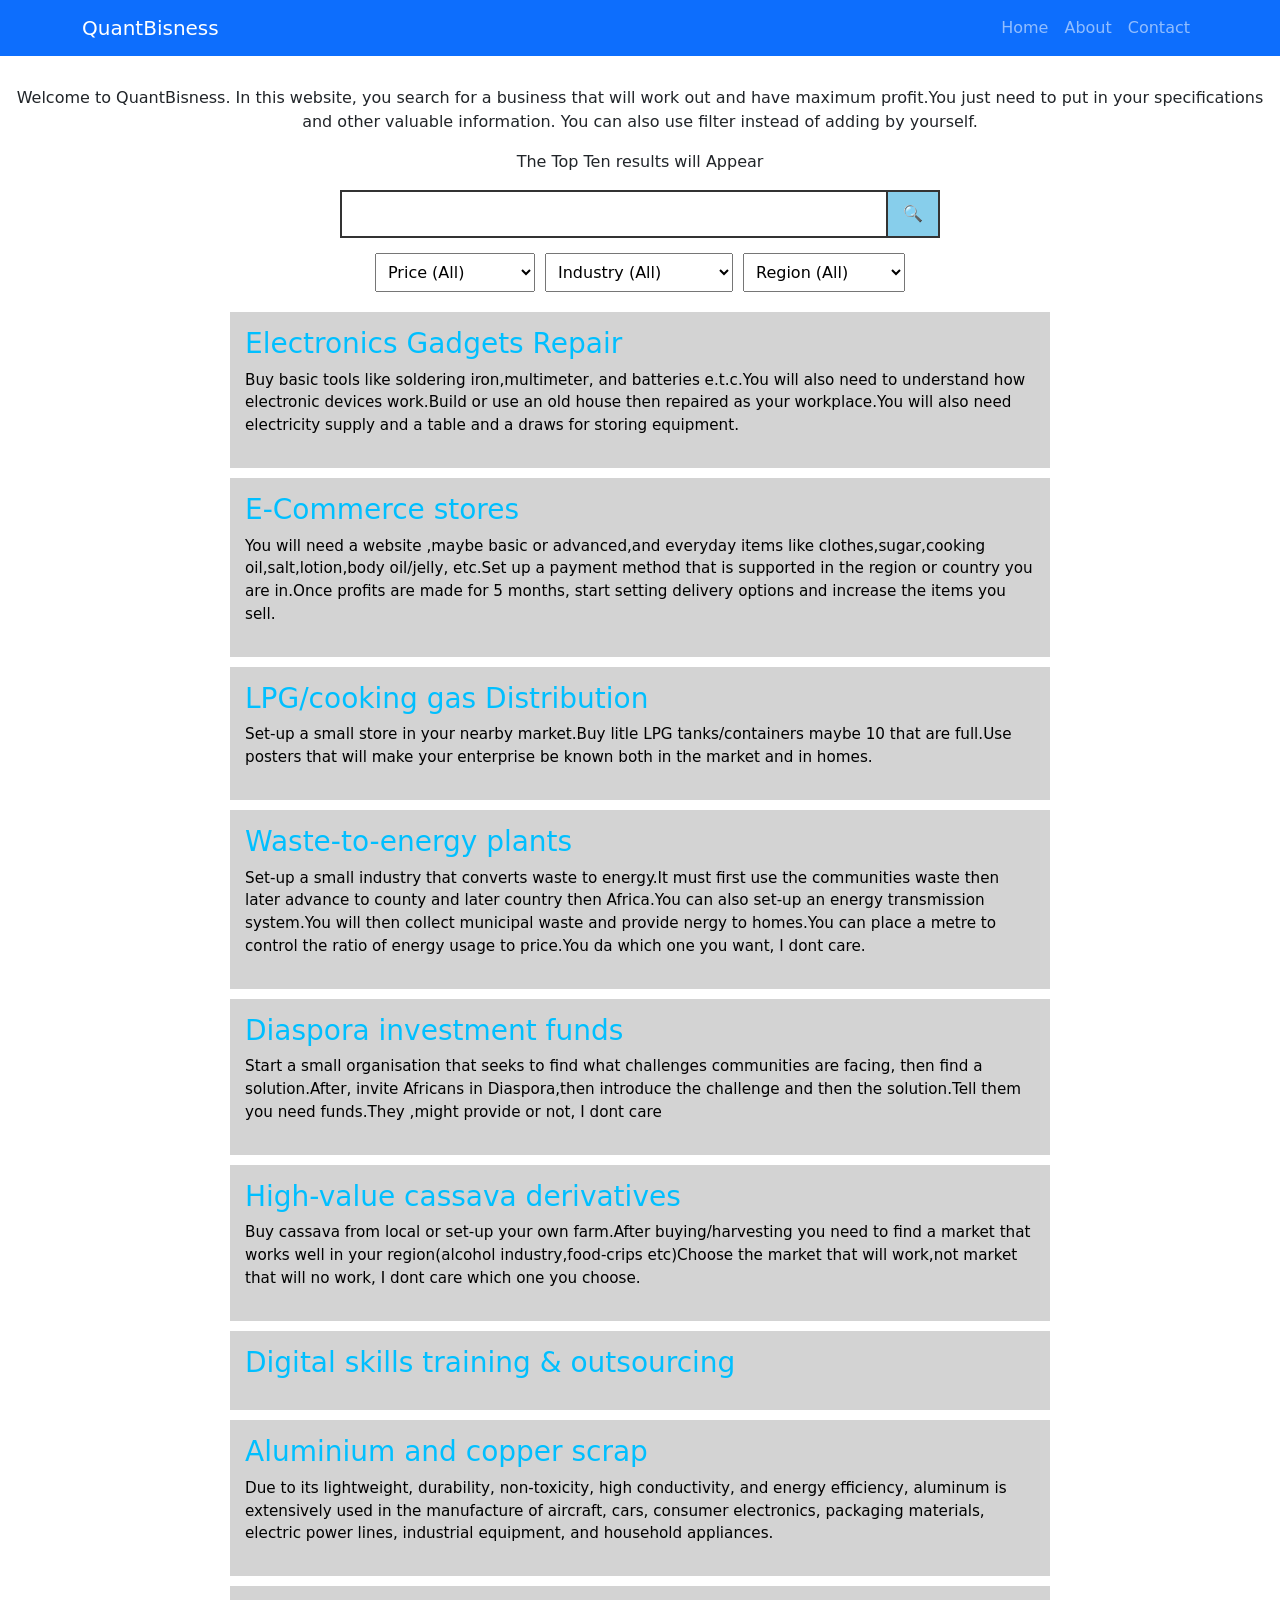
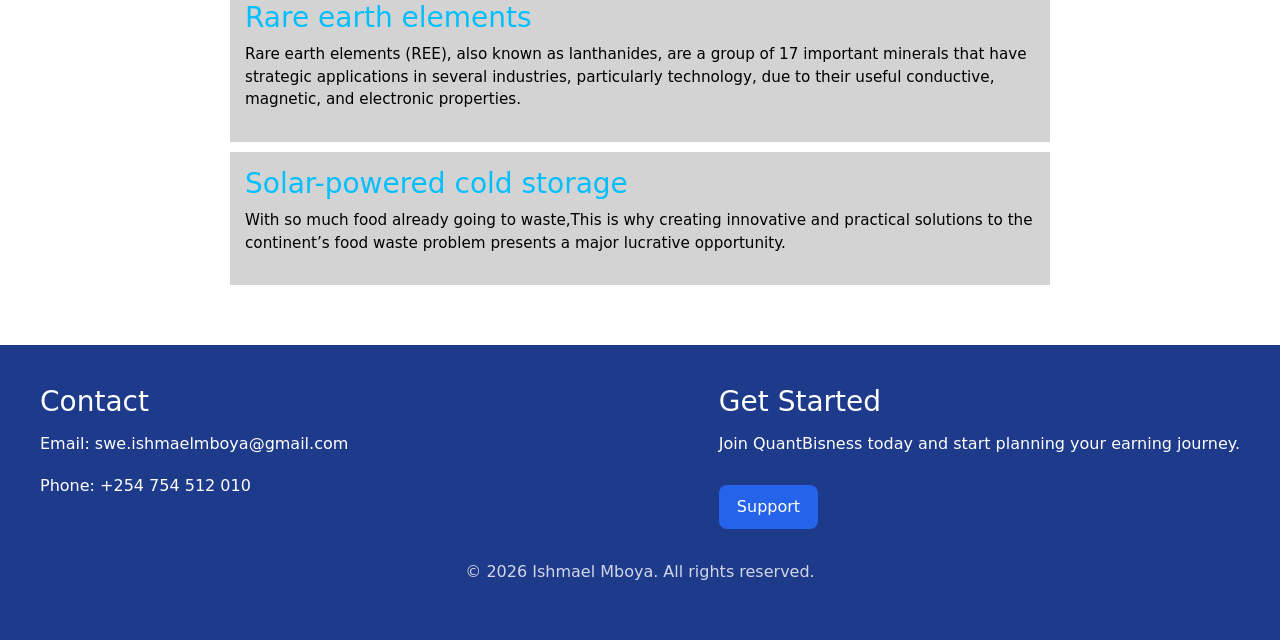
==== index.html @ 87c8100e "Add files via upload" ====
<!DOCTYPE html>
<html>
<head>
	<meta charset="utf-8">
	<meta name="viewport" content="width=device-width, initial-scale=1">
	<link href="https://cdn.jsdelivr.net/npm/bootstrap@5.3.3/dist/css/bootstrap.min.css" rel="stylesheet">
	<title>Business Ideas For Africans</title>
	<link rel="stylesheet" type="text/css" href="styles.css">
</head>
<body>
  <nav class="navbar navbar-expand-lg navbar-dark bg-primary">
  <div class="container">

    <a class="navbar-brand" href="#">QuantBisness</a>

    <!-- TOGGLER (appears on phone) -->
    <button class="navbar-toggler" type="button"
      data-bs-toggle="collapse"
      data-bs-target="#mainNav">
      <span class="navbar-toggler-icon"></span>
    </button>

    <!-- LINKS -->
    <div class="collapse navbar-collapse" id="mainNav">
      <ul class="navbar-nav ms-auto">
        <li class="nav-item"><a class="nav-link" href="#">Home</a></li>
        <li class="nav-item"><a class="nav-link" href="#about">About</a></li>
        <li class="nav-item"><a class="nav-link" href="#contact">Contact</a></li>
      </ul>
    </div>

  </div>
</nav>
  <section class="search-info">
    <p class="search-text">
      Welcome to QuantBisness.
    In this website, you search for a business that will work out and have maximum profit.You just need to put in your   specifications and other valuable information. You can also use filter instead of adding by yourself.
    </p>
    <p>The Top Ten results will Appear</p>

    <form class="search-box">
      <input type="text" id="searchInput" onkeyup="applyFilters()">
      <button type="submit">🔍</button>
    </form>
  </section>
  <div class="filter-bar">

    <select id="priceFilter" onchange="applyFilters()">
      <option value="all">Price (All)</option>
      <option value="p500">500</option>
      <option value="p1000">1,000</option>
      <option value="p10000">10,000</option>
     <option value="p100000+">100,000 +</option>
    </select>

    <select id="industryFilter" onchange="applyFilters()">
      <option value="all">Industry (All)</option>
      <option value="tech">Tech</option>
      <option value="agric">Agriculture & Food</option>
      <option value="digital">Digital</option>
      <option value="education">Education</option>
      <option value="stores">Stores/Market</option>
    </select>

    <select id="regionFilter" onchange="applyFilters()">
      <option value="all">Region (All)</option>
      <option value="local">Kenya</option>
      <option value="Western Africa">Western Africa</option>
      <option value="Northen Africa">Northern Africa</option>
      <option value="Southern Africa">Southern Africa</option>
      <option value="Middle Africa">Middle Africa</option>
    </select>
  </div>
  <div class="idea-card p500 Tech Kenya">
    <h3>Electronics Gadgets Repair</h3>
    <p>Buy basic tools like soldering iron,multimeter, and batteries e.t.c.You will also need to understand how electronic devices work.Build or use an old house then repaired as your workplace.You will also need electricity supply and a table and a draws for storing equipment.</p>
  </div>
  <div class="idea-card p10000 stores all">
    <h3>E-Commerce stores</h3>
    <p>You will need a website ,maybe basic or advanced,and everyday items like clothes,sugar,cooking oil,salt,lotion,body oil/jelly, etc.Set up a payment method that is supported in the region or country you are in.Once profits are made for 5 months, start setting delivery options and increase the items you sell.</p>
  </div>
  <div class="idea-card p10000 stores all">
    <h3>LPG/cooking gas Distribution</h3>
    <p>Set-up a small store in your nearby market.Buy litle LPG tanks/containers maybe 10 that are full.Use posters that will make your enterprise be known both in the market and in homes.</p>
  </div>
  <div class="idea-card p100000+ tech all">
    <h3>Waste-to-energy plants</h3>
    <p>Set-up a small industry that converts waste to energy.It must first use the communities waste then later advance to county and later country then Africa.You can also set-up an energy transmission system.You will then collect municipal waste and provide nergy to homes.You can place a metre to control the ratio of energy usage to price.You da which one you want, I dont care.</p>
  </div>
  <div class="idea-card p1000  all all">
    <h3> Diaspora investment funds</h3>
    <p>Start a small organisation that seeks to find what challenges communities are facing, then find a solution.After, invite Africans in Diaspora,then introduce the challenge and then the solution.Tell them you need funds.They ,might provide or not, I dont care</p>
  </div>
  <div class="idea-card p500 agric all">
    <h3> High-value cassava derivatives</h3>
    <p>Buy cassava from local or set-up your own farm.After buying/harvesting you need to find a market that works well in your region(alcohol industry,food-crips etc)Choose the market that will work,not market that will no work, I dont care which one you choose.</p>
  </div>
  <div class="idea-card p10000 tech all">
    <h3>Digital skills training & outsourcing</h3>
    <p></p>
  </div>
  <div class="idea-card p10000 tech all">
    <h3>Aluminium and copper scrap</h3>
    <p>Due to its lightweight, durability, non-toxicity, high conductivity, and energy efficiency, aluminum is extensively used in the manufacture of aircraft, cars, consumer electronics, packaging materials, electric power lines, industrial equipment, and household appliances.</p>
  </div>
  <div class="idea-card p10000 tech all">
    <h3>Rare earth elements</h3>
    <p>Rare earth elements (REE), also known as lanthanides, are a group of 17 important minerals that have strategic applications in several industries, particularly technology, due to their useful conductive, magnetic, and electronic properties.</p>
  </div>
  <div class="idea-card p10000 tech all">
    <h3>Solar-powered cold storage</h3>
    <p>With so much food already going to waste,This is why creating innovative and practical solutions to the continent’s food waste problem presents a major lucrative opportunity.</p>
  </div>
  
  <footer class="footer">
    <div class="footer-content">
      <div>
        <h3>Contact</h3>
        <p>Email: swe.ishmaelmboya@gmail.com</p>
        <p>Phone: +254 754 512 010</p>
      </div>

      <div class="cta">
        <h3>Get Started</h3>
        <p>Join QuantBisness today and start planning your earning journey.</p>
        <a href="https://ko-fi.com/ishmaelquant">
          <button class="btn-primary">Support</button>
        </a>
      </div>
    </div>

    <p class="copyright">
      © 2026 Ishmael Mboya. All rights reserved.
    </p>
  </footer>
  <script>
    function applyFilters() {
      const price = document.getElementById('priceFilter').value;
      const industry = document.getElementById('industryFilter').value;
      const region = document.getElementById('regionFilter').value;
      const search = document.getElementById('searchInput').value.toLowerCase();

      document.querySelectorAll('.idea-card').forEach(card => {
        const matchPrice = price === 'all' || card.classList.contains(price);
        const matchIndustry = industry === 'all' || card.classList.contains(industry);
        const matchRegion = region === 'all' || card.classList.contains(region);
        const matchSearch = card.innerText.toLowerCase().includes(search);

        card.style.display =
          matchPrice && matchIndustry && matchRegion && matchSearch
            ? 'block'
            : 'none';
      });
    }
  </script>

  <script src="https://cdn.jsdelivr.net/npm/bootstrap@5.3.3/dist/js/bootstrap.bundle.min.js"></script>
</body>
</html>
---- styles.css ----
.search-info {
  margin-top: 30px;
  text-align: center;   /* centers text AND form */
}

.search-box {
  margin: 15px auto;    /* centers horizontally */
  display: flex;
  width: 600px;
}

.search-box input {
  flex: 1;
  padding: 10px;
  border: 2px solid #333;
  border-right: none;
  outline: none;
}

.search-box button {
  padding: 10px 15px;
  border: 2px solid #333;
  background: skyblue;
  color: white;
  cursor: pointer;
}

.filter-bar {
  display: flex;
  gap: 10px;
  justify-content: center;
  flex-wrap: wrap;
  margin-bottom: 20px;
}

.filter-bar select {
  padding: 8px;
  min-width: 160px;
}

.idea-card {
  background: lightgrey;
  border: 5px solid lightgrey;   /* thin black border */
  padding: 10px;
  margin: 10px auto;
  min-width: 520px;       /* space between cards */
  max-width: 820px;
  box-sizing: border-box;
}

.idea-card h3 {
  color: deepskyblue;          /* blue title */
  margin-bottom: 8px;
}

.idea-card p {
  color: #000;
  font-size: 0.95rem;
}

.idea-card:hover {
  border-color: #0d6efd;
}
.footer {
  background: #1e3a8a;
  color: white;
  padding: 40px;
  margin-top: 60px;
}

.footer-content {
  display: flex;
  justify-content: space-between;
  flex-wrap: wrap;
  gap: 24px;
}

.footer h3 {
  margin-bottom: 12px;
}

.footer p {
  line-height: 1.6;
}

.cta button {
  margin-top: 12px;
}

copyright {
  text-align: center;
}

.footer > p {
  margin-top: 30px;
  text-align: center;
  opacity: 0.8;
}

.btn-primary {
    background: #2563eb;
    color: white;
    border: none;
    padding: 10px 18px;
    border-radius: 8px;
    cursor: pointer;
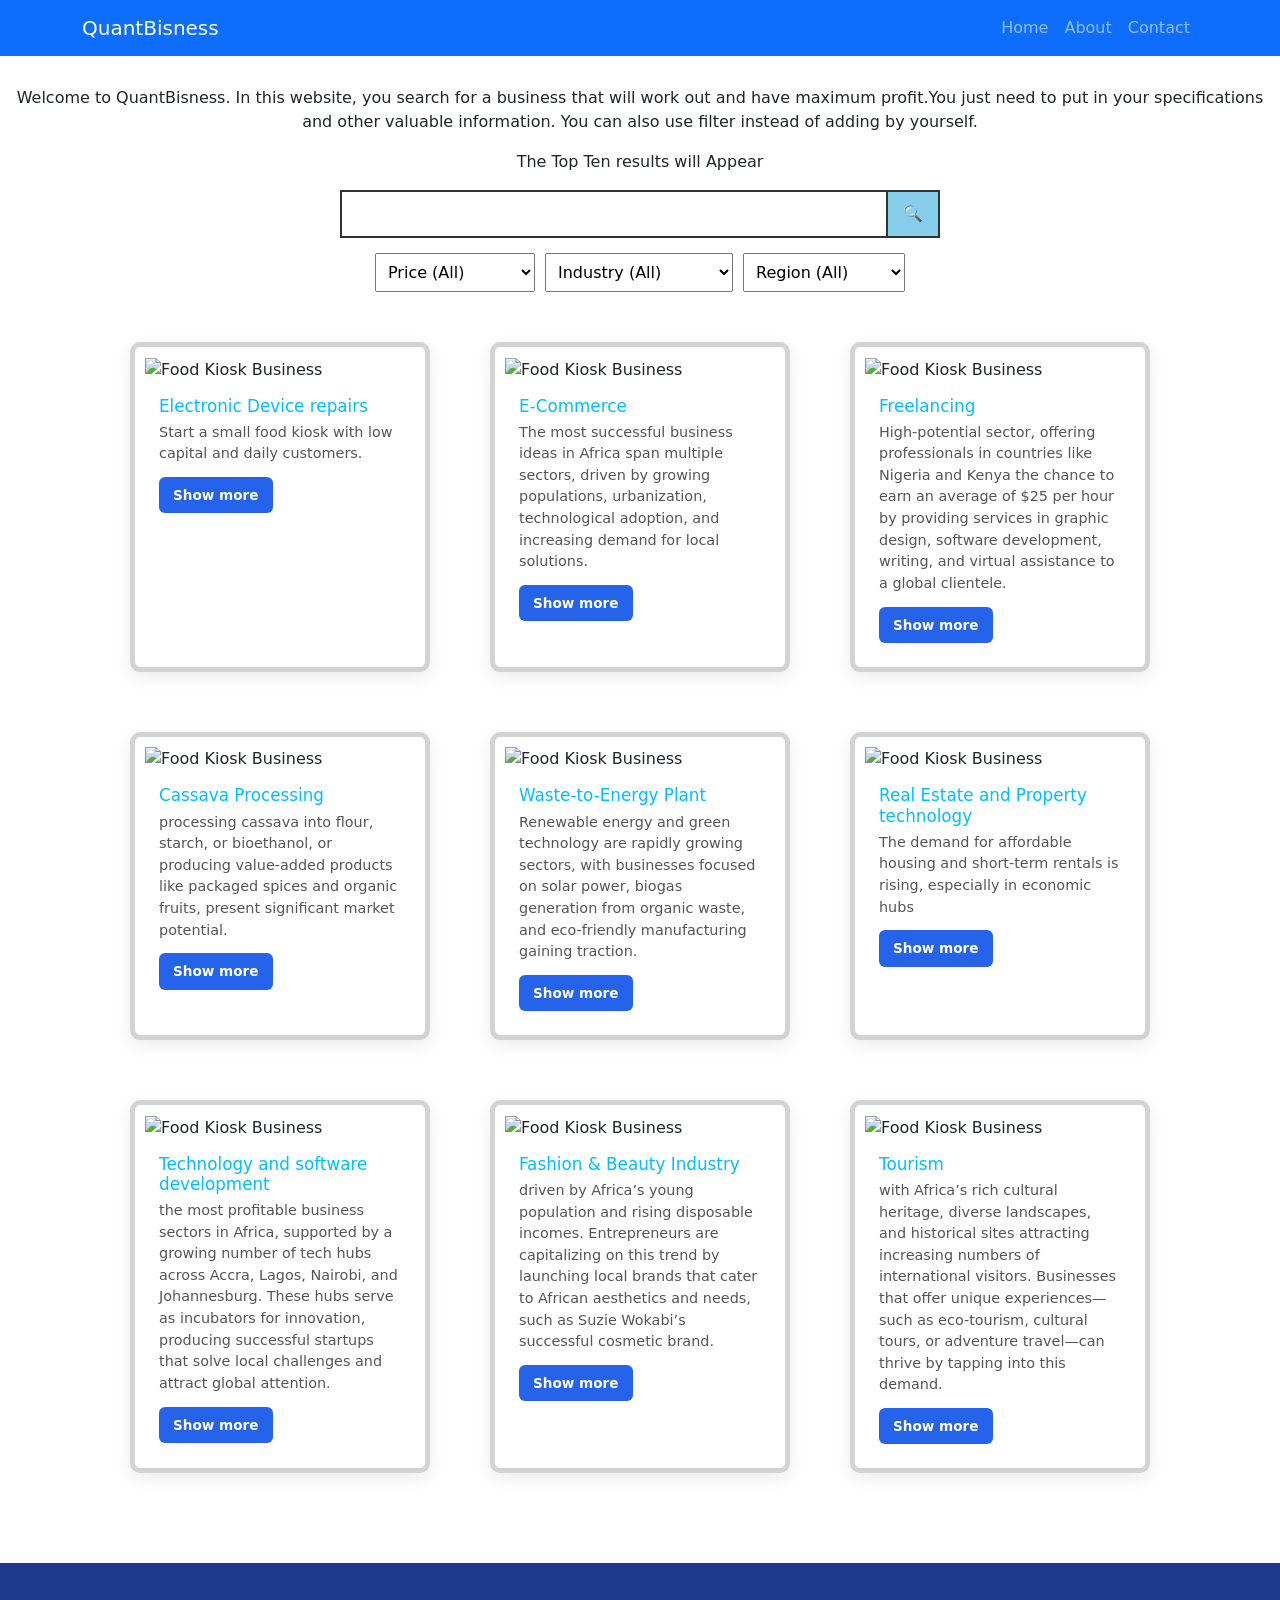
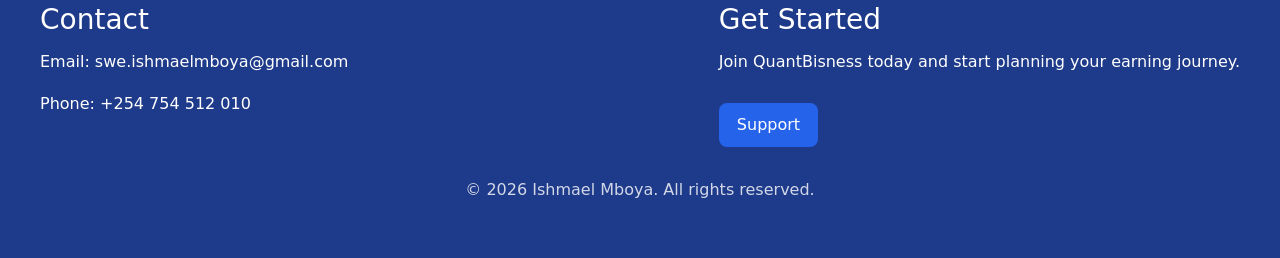
==== commit 95b4be8c: "Add files via upload" ====
--- a/index.html
+++ b/index.html
@@ -64,54 +64,112 @@
 
     <select id="regionFilter" onchange="applyFilters()">
       <option value="all">Region (All)</option>
-      <option value="local">Kenya</option>
+      <option value="local">Eatern Africa</option>
       <option value="Western Africa">Western Africa</option>
       <option value="Northen Africa">Northern Africa</option>
       <option value="Southern Africa">Southern Africa</option>
       <option value="Middle Africa">Middle Africa</option>
     </select>
   </div>
-  <div class="idea-card p500 Tech Kenya">
-    <h3>Electronics Gadgets Repair</h3>
-    <p>Buy basic tools like soldering iron,multimeter, and batteries e.t.c.You will also need to understand how electronic devices work.Build or use an old house then repaired as your workplace.You will also need electricity supply and a table and a draws for storing equipment.</p>
-  </div>
-  <div class="idea-card p10000 stores all">
-    <h3>E-Commerce stores</h3>
-    <p>You will need a website ,maybe basic or advanced,and everyday items like clothes,sugar,cooking oil,salt,lotion,body oil/jelly, etc.Set up a payment method that is supported in the region or country you are in.Once profits are made for 5 months, start setting delivery options and increase the items you sell.</p>
-  </div>
-  <div class="idea-card p10000 stores all">
-    <h3>LPG/cooking gas Distribution</h3>
-    <p>Set-up a small store in your nearby market.Buy litle LPG tanks/containers maybe 10 that are full.Use posters that will make your enterprise be known both in the market and in homes.</p>
-  </div>
-  <div class="idea-card p100000+ tech all">
-    <h3>Waste-to-energy plants</h3>
-    <p>Set-up a small industry that converts waste to energy.It must first use the communities waste then later advance to county and later country then Africa.You can also set-up an energy transmission system.You will then collect municipal waste and provide nergy to homes.You can place a metre to control the ratio of energy usage to price.You da which one you want, I dont care.</p>
-  </div>
-  <div class="idea-card p1000  all all">
-    <h3> Diaspora investment funds</h3>
-    <p>Start a small organisation that seeks to find what challenges communities are facing, then find a solution.After, invite Africans in Diaspora,then introduce the challenge and then the solution.Tell them you need funds.They ,might provide or not, I dont care</p>
-  </div>
-  <div class="idea-card p500 agric all">
-    <h3> High-value cassava derivatives</h3>
-    <p>Buy cassava from local or set-up your own farm.After buying/harvesting you need to find a market that works well in your region(alcohol industry,food-crips etc)Choose the market that will work,not market that will no work, I dont care which one you choose.</p>
-  </div>
-  <div class="idea-card p10000 tech all">
-    <h3>Digital skills training & outsourcing</h3>
-    <p></p>
-  </div>
-  <div class="idea-card p10000 tech all">
-    <h3>Aluminium and copper scrap</h3>
-    <p>Due to its lightweight, durability, non-toxicity, high conductivity, and energy efficiency, aluminum is extensively used in the manufacture of aircraft, cars, consumer electronics, packaging materials, electric power lines, industrial equipment, and household appliances.</p>
-  </div>
-  <div class="idea-card p10000 tech all">
-    <h3>Rare earth elements</h3>
-    <p>Rare earth elements (REE), also known as lanthanides, are a group of 17 important minerals that have strategic applications in several industries, particularly technology, due to their useful conductive, magnetic, and electronic properties.</p>
-  </div>
-  <div class="idea-card p10000 tech all">
-    <h3>Solar-powered cold storage</h3>
-    <p>With so much food already going to waste,This is why creating innovative and practical solutions to the continent’s food waste problem presents a major lucrative opportunity.</p>
-  </div>
-  
+  <div class="idea-grid">
+    <div class="idea-card p1000 tech local">
+      <img src="https://imgs.search.brave.com/6Vgbcei780fLcCzI46aexancBHyYUBMgpUDZ8J9pE-A/rs:fit:500:0:1:0/g:ce/aHR0cHM6Ly93aWtp/LnRlc3RndXkubmV0/L3VwbG9hZHMvZGVm/YXVsdC9vcmlnaW5h/bC8xWC82MWY2NWFl/NGNmZDc5YjA3MGRl/NGU1ZjJkMzUzZTYz/ZDg4MzlmZmI0Lmpw/ZWc" alt="Food Kiosk Business">
+      <div class="idea-content">
+        <h3>Electronic Device repairs</h3>
+        <p>Start a small food kiosk with low capital and daily customers.</p>
+        <a href="idea-pages/electronic.html" class="idea-btn">
+          Show more
+        </a>
+      </div>
+    </div>
+    <div class="idea-card p1000 stores all">
+      <img src="https://imgs.search.brave.com/6Vgbcei780fLcCzI46aexancBHyYUBMgpUDZ8J9pE-A/rs:fit:500:0:1:0/g:ce/aHR0cHM6Ly93aWtp/LnRlc3RndXkubmV0/L3VwbG9hZHMvZGVm/YXVsdC9vcmlnaW5h/bC8xWC82MWY2NWFl/NGNmZDc5YjA3MGRl/NGU1ZjJkMzUzZTYz/ZDg4MzlmZmI0Lmpw/ZWc" alt="Food Kiosk Business">
+      <div class="idea-content">
+        <h3>E-Commerce</h3>
+        <p>The most successful business ideas in Africa span multiple sectors, driven by growing populations, urbanization, technological adoption, and increasing demand for local solutions.</p>
+        <a href="idea-pages/ecommerce.html" class="idea-btn">
+          Show more
+        </a>
+      </div>
+    </div>
+    <div class="idea-card p500 tech all">
+      <img src="https://imgs.search.brave.com/6Vgbcei780fLcCzI46aexancBHyYUBMgpUDZ8J9pE-A/rs:fit:500:0:1:0/g:ce/aHR0cHM6Ly93aWtp/LnRlc3RndXkubmV0/L3VwbG9hZHMvZGVm/YXVsdC9vcmlnaW5h/bC8xWC82MWY2NWFl/NGNmZDc5YjA3MGRl/NGU1ZjJkMzUzZTYz/ZDg4MzlmZmI0Lmpw/ZWc" alt="Food Kiosk Business">
+      <div class="idea-content">
+        <h3>Freelancing</h3>
+        <p>High-potential sector, offering professionals in countries like Nigeria and Kenya the chance to earn an average of $25 per hour by providing services in graphic design, software development, writing, and virtual assistance to a global clientele.</p>
+        <a href="idea-pages/food-kiosk.html" class="idea-btn">
+          Show more
+        </a>
+      </div>
+    </div>
+  </div>
+  <div class="idea-grid">
+    <div class="idea-card p1000 aric all">
+      <img src="https://imgs.search.brave.com/6Vgbcei780fLcCzI46aexancBHyYUBMgpUDZ8J9pE-A/rs:fit:500:0:1:0/g:ce/aHR0cHM6Ly93aWtp/LnRlc3RndXkubmV0/L3VwbG9hZHMvZGVm/YXVsdC9vcmlnaW5h/bC8xWC82MWY2NWFl/NGNmZDc5YjA3MGRl/NGU1ZjJkMzUzZTYz/ZDg4MzlmZmI0Lmpw/ZWc" alt="Food Kiosk Business">
+      <div class="idea-content">
+        <h3>Cassava Processing</h3>
+        <p>processing cassava into flour, starch, or bioethanol, or producing value-added products like packaged spices and organic fruits, present significant market potential.</p>
+        <a href="idea-pages/food-kiosk.html" class="idea-btn">
+          Show more
+        </a>
+      </div>
+    </div>
+    <div class="idea-card p100000+ tech all">
+      <img src="https://imgs.search.brave.com/6Vgbcei780fLcCzI46aexancBHyYUBMgpUDZ8J9pE-A/rs:fit:500:0:1:0/g:ce/aHR0cHM6Ly93aWtp/LnRlc3RndXkubmV0/L3VwbG9hZHMvZGVm/YXVsdC9vcmlnaW5h/bC8xWC82MWY2NWFl/NGNmZDc5YjA3MGRl/NGU1ZjJkMzUzZTYz/ZDg4MzlmZmI0Lmpw/ZWc" alt="Food Kiosk Business">
+      <div class="idea-content">
+        <h3>Waste-to-Energy Plant</h3>
+        <p>Renewable energy and green technology are rapidly growing sectors, with businesses focused on solar power, biogas generation from organic waste, and eco-friendly manufacturing gaining traction.</p>
+        <a href="idea-pages/food-kiosk.html" class="idea-btn">
+          Show more
+        </a>
+      </div>
+    </div>
+    <div class="idea-card p100000+ all all">
+      <img src="https://imgs.search.brave.com/6Vgbcei780fLcCzI46aexancBHyYUBMgpUDZ8J9pE-A/rs:fit:500:0:1:0/g:ce/aHR0cHM6Ly93aWtp/LnRlc3RndXkubmV0/L3VwbG9hZHMvZGVm/YXVsdC9vcmlnaW5h/bC8xWC82MWY2NWFl/NGNmZDc5YjA3MGRl/NGU1ZjJkMzUzZTYz/ZDg4MzlmZmI0Lmpw/ZWc" alt="Food Kiosk Business">
+      <div class="idea-content">
+        <h3>Real Estate and Property technology</h3>
+        <p>The demand for affordable housing and short-term rentals is rising, especially in economic hubs</p>
+        <a href="idea-pages/realestate.html" class="idea-btn">
+          Show more
+        </a>
+      </div>
+    </div>
+  </div>
+  <div class="idea-grid">
+    <div class="idea-card p10000 tech all">
+      <img src="https://imgs.search.brave.com/6Vgbcei780fLcCzI46aexancBHyYUBMgpUDZ8J9pE-A/rs:fit:500:0:1:0/g:ce/aHR0cHM6Ly93aWtp/LnRlc3RndXkubmV0/L3VwbG9hZHMvZGVm/YXVsdC9vcmlnaW5h/bC8xWC82MWY2NWFl/NGNmZDc5YjA3MGRl/NGU1ZjJkMzUzZTYz/ZDg4MzlmZmI0Lmpw/ZWc" alt="Food Kiosk Business">
+      <div class="idea-content">
+        <h3>Technology and software development</h3>
+        <p>the most profitable business sectors in Africa, supported by a growing number of tech hubs across Accra, Lagos, Nairobi, and Johannesburg.
+ These hubs serve as incubators for innovation, producing successful startups that solve local challenges and attract global attention.</p>
+        <a href="idea-pages/techdev.html" class="idea-btn">
+          Show more
+        </a>
+      </div>
+    </div>
+    <div class="idea-card p1000 stores all">
+      <img src="https://imgs.search.brave.com/6Vgbcei780fLcCzI46aexancBHyYUBMgpUDZ8J9pE-A/rs:fit:500:0:1:0/g:ce/aHR0cHM6Ly93aWtp/LnRlc3RndXkubmV0/L3VwbG9hZHMvZGVm/YXVsdC9vcmlnaW5h/bC8xWC82MWY2NWFl/NGNmZDc5YjA3MGRl/NGU1ZjJkMzUzZTYz/ZDg4MzlmZmI0Lmpw/ZWc" alt="Food Kiosk Business">
+      <div class="idea-content">
+        <h3>Fashion & Beauty Industry</h3>
+        <p>driven by Africa’s young population and rising disposable incomes. Entrepreneurs are capitalizing on this trend by launching local brands that cater to African aesthetics and needs, such as Suzie Wokabi’s successful cosmetic brand.</p>
+        <a href="idea-pages/fashion.html" class="idea-btn">
+          Show more
+        </a>
+      </div>
+    </div>
+    <div class="idea-card p100000 all all">
+      <img src="https://imgs.search.brave.com/6Vgbcei780fLcCzI46aexancBHyYUBMgpUDZ8J9pE-A/rs:fit:500:0:1:0/g:ce/aHR0cHM6Ly93aWtp/LnRlc3RndXkubmV0/L3VwbG9hZHMvZGVm/YXVsdC9vcmlnaW5h/bC8xWC82MWY2NWFl/NGNmZDc5YjA3MGRl/NGU1ZjJkMzUzZTYz/ZDg4MzlmZmI0Lmpw/ZWc" alt="Food Kiosk Business">
+      <div class="idea-content">
+        <h3>Tourism</h3>
+        <p>with Africa’s rich cultural heritage, diverse landscapes, and historical sites attracting increasing numbers of international visitors.
+ Businesses that offer unique experiences—such as eco-tourism, cultural tours, or adventure travel—can thrive by tapping into this demand.</p>
+        <a href="idea-pages/tourism.html" class="idea-btn">
+          Show more
+        </a>
+      </div>
+    </div>
+  </div>
+ 
   <footer class="footer">
     <div class="footer-content">
       <div>
--- a/styles.css
+++ b/styles.css
@@ -1,3 +1,7 @@
+.navbar {
+  max-width: auto-fit;
+}
+
 .search-info {
   margin-top: 30px;
   text-align: center;   /* centers text AND form */
@@ -6,7 +10,8 @@
 .search-box {
   margin: 15px auto;    /* centers horizontally */
   display: flex;
-  width: 600px;
+  min-width: 300px;
+  max-width: 600px;
 }
 
 .search-box input {
@@ -38,12 +43,21 @@
   min-width: 160px;
 }
 
+.idea-grid {
+  display: grid;
+  grid-template-columns: repeat(auto-fit, minmax(260px, 1fr));
+  gap: 24px;
+  max-width: 1100px;
+  margin: auto;
+  padding: 20px;
+}
+
 .idea-card {
   background: lightgrey;
   border: 5px solid lightgrey;   /* thin black border */
   padding: 10px;
   margin: 10px auto;
-  min-width: 520px;       /* space between cards */
+  min-width: 300px;       /* space between cards */
   max-width: 820px;
   box-sizing: border-box;
 }
@@ -53,9 +67,61 @@
   margin-bottom: 8px;
 }
 
-.idea-card p {
-  color: #000;
-  font-size: 0.95rem;
+.idea-card {
+  width: 280px;
+  background: #fff;
+  border-radius: 10px;
+  overflow: hidden;
+  box-shadow: 0 6px 18px rgba(0,0,0,0.08);
+  transition: transform 0.25s ease, box-shadow 0.25s ease;
+}
+
+.idea-card:hover {
+  transform: translateY(-5px);
+  box-shadow: 0 12px 30px rgba(0,0,0,0.15);
+}
+
+.idea-card img {
+  width: 100%;
+  height: 160px;
+  object-fit: cover;
+}
+
+.idea-content {
+  padding: 14px;
+}
+
+.idea-content h3 {
+  margin: 0 0 6px;
+  font-size: 1.05rem;
+}
+
+.idea-content p {
+  font-size: 0.9rem;
+  color: #555;
+  margin-bottom: 12px;
+}
+
+.idea-btn {
+  display: inline-block;
+  padding: 8px 14px;
+  background: #2563eb;
+  color: #fff;
+  border-radius: 6px;
+  font-size: 0.85rem;
+  font-weight: 600;
+  text-decoration: none;
+  transition: background 0.2s ease;
+}
+
+.idea-btn:hover {
+  background: #1e40af;
+}
+
+.idea-grid {
+  display: grid;
+  grid-template-columns: repeat(auto-fit, minmax(260px, 1fr));
+  gap: 20px;
 }
 
 .idea-card:hover {
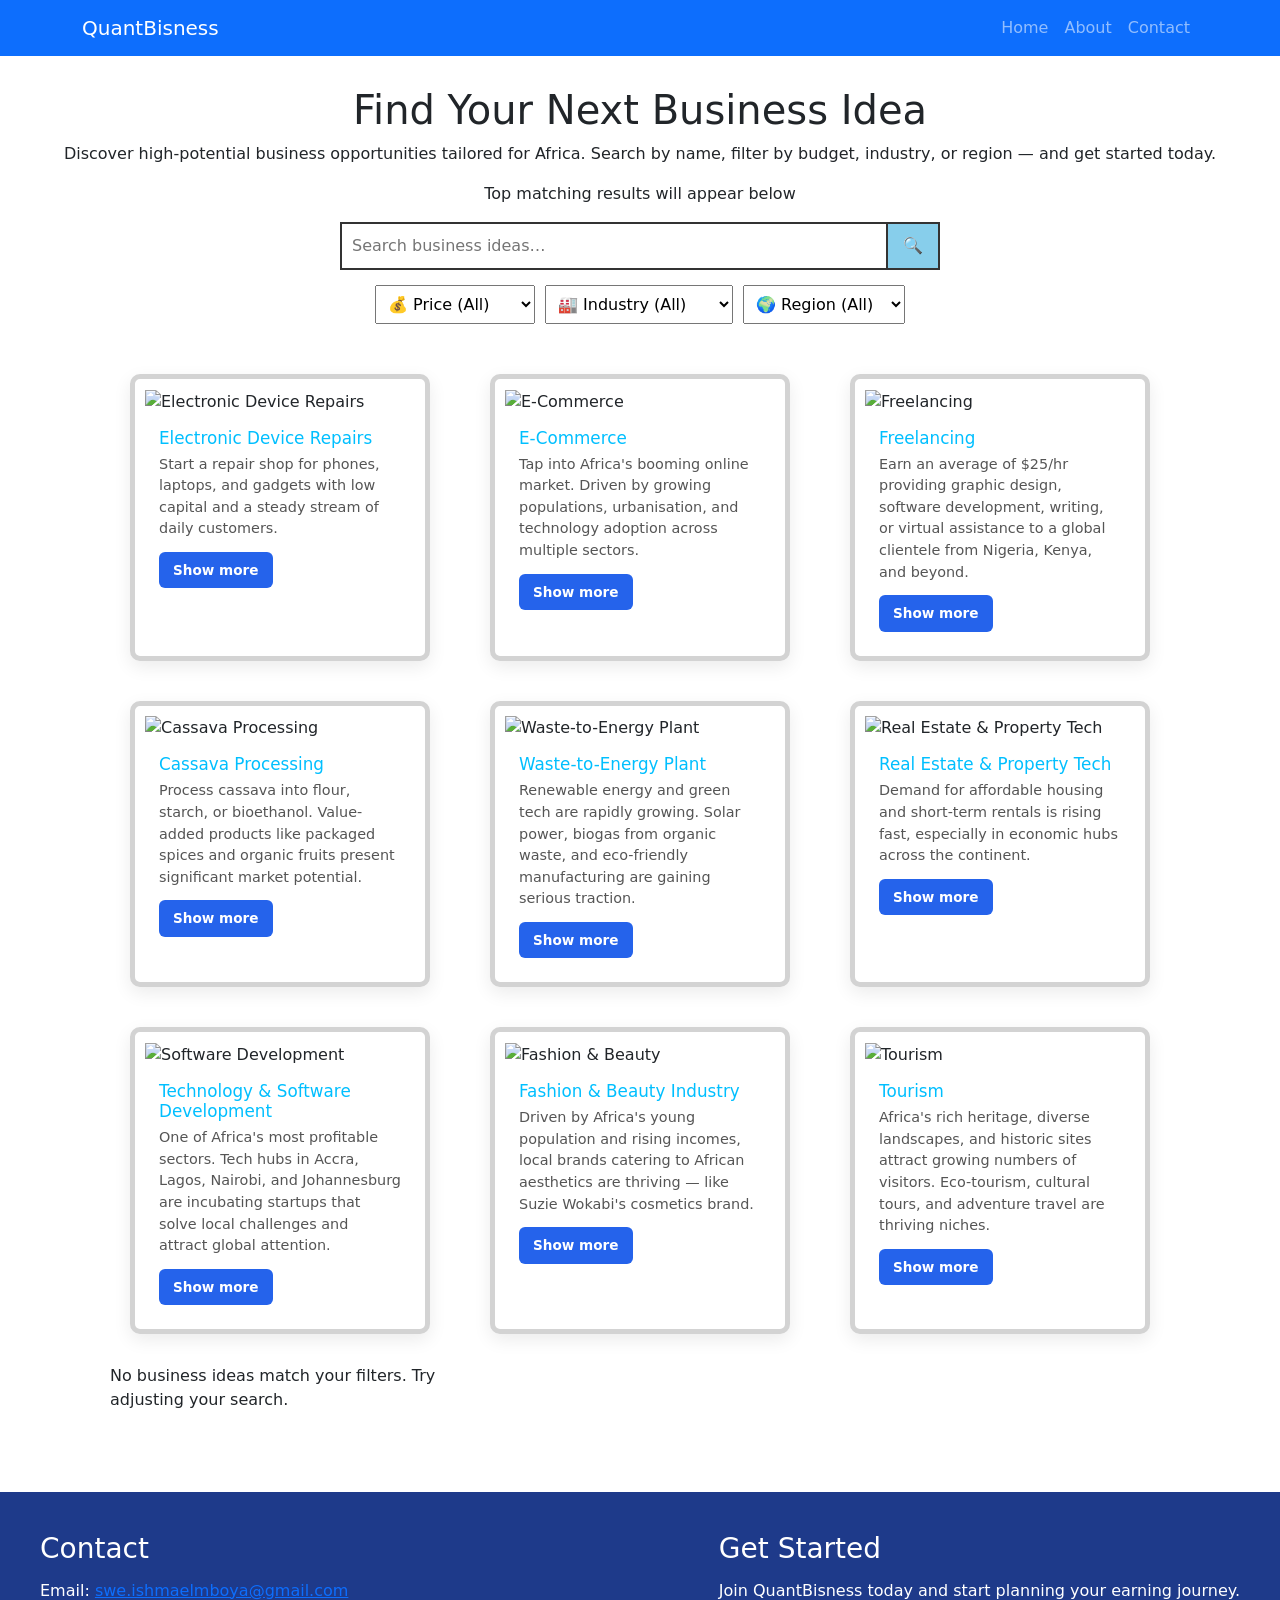
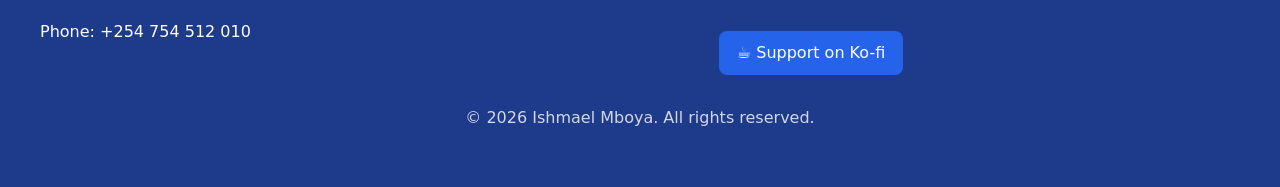
==== commit a39b8c4d: "Refactor index.html for improved structure and accessibility Updated the HTML structure, improved ac" ====
--- a/index.html
+++ b/index.html
@@ -1,217 +1,223 @@
 <!DOCTYPE html>
-<html>
+<html lang="en">
 <head>
-	<meta charset="utf-8">
-	<meta name="viewport" content="width=device-width, initial-scale=1">
-	<link href="https://cdn.jsdelivr.net/npm/bootstrap@5.3.3/dist/css/bootstrap.min.css" rel="stylesheet">
-	<title>Business Ideas For Africans</title>
-	<link rel="stylesheet" type="text/css" href="styles.css">
+  <meta charset="utf-8">
+  <meta name="viewport" content="width=device-width, initial-scale=1">
+  <title>QuantBisness – Business Ideas For Africans</title>
+  <link href="https://cdn.jsdelivr.net/npm/bootstrap@5.3.3/dist/css/bootstrap.min.css" rel="stylesheet">
+  <link rel="stylesheet" href="styles.css">
 </head>
 <body>
+
+  <!-- ── Navbar ──────────────────────────────────────────── -->
   <nav class="navbar navbar-expand-lg navbar-dark bg-primary">
-  <div class="container">
-
-    <a class="navbar-brand" href="#">QuantBisness</a>
-
-    <!-- TOGGLER (appears on phone) -->
-    <button class="navbar-toggler" type="button"
-      data-bs-toggle="collapse"
-      data-bs-target="#mainNav">
-      <span class="navbar-toggler-icon"></span>
-    </button>
-
-    <!-- LINKS -->
-    <div class="collapse navbar-collapse" id="mainNav">
-      <ul class="navbar-nav ms-auto">
-        <li class="nav-item"><a class="nav-link" href="#">Home</a></li>
-        <li class="nav-item"><a class="nav-link" href="#about">About</a></li>
-        <li class="nav-item"><a class="nav-link" href="#contact">Contact</a></li>
-      </ul>
-    </div>
-
-  </div>
-</nav>
+    <div class="container">
+      <a class="navbar-brand" href="index.html">QuantBisness</a>
+
+      <button class="navbar-toggler" type="button"
+        data-bs-toggle="collapse"
+        data-bs-target="#mainNav"
+        aria-controls="mainNav"
+        aria-expanded="false"
+        aria-label="Toggle navigation">
+        <span class="navbar-toggler-icon"></span>
+      </button>
+
+      <div class="collapse navbar-collapse" id="mainNav">
+        <ul class="navbar-nav ms-auto">
+          <li class="nav-item"><a class="nav-link" href="#">Home</a></li>
+          <li class="nav-item"><a class="nav-link" href="about.html">About</a></li>
+          <li class="nav-item"><a class="nav-link" href="#contact">Contact</a></li>
+        </ul>
+      </div>
+    </div>
+  </nav>
+
+  <!-- ── Hero / Search ───────────────────────────────────── -->
   <section class="search-info">
+    <h1>Find Your Next Business Idea</h1>
     <p class="search-text">
-      Welcome to QuantBisness.
-    In this website, you search for a business that will work out and have maximum profit.You just need to put in your   specifications and other valuable information. You can also use filter instead of adding by yourself.
+      Discover high-potential business opportunities tailored for Africa.
+      Search by name, filter by budget, industry, or region — and get started today.
     </p>
-    <p>The Top Ten results will Appear</p>
-
-    <form class="search-box">
-      <input type="text" id="searchInput" onkeyup="applyFilters()">
-      <button type="submit">🔍</button>
+    <p class="top-results-note">Top matching results will appear below</p>
+
+    <form class="search-box" role="search" onsubmit="return false;">
+      <input
+        type="search"
+        id="searchInput"
+        placeholder="Search business ideas…"
+        aria-label="Search business ideas"
+        onkeyup="applyFilters()">
+      <button type="submit" aria-label="Search">🔍</button>
     </form>
   </section>
-  <div class="filter-bar">
-
-    <select id="priceFilter" onchange="applyFilters()">
-      <option value="all">Price (All)</option>
-      <option value="p500">500</option>
-      <option value="p1000">1,000</option>
-      <option value="p10000">10,000</option>
-     <option value="p100000+">100,000 +</option>
+
+  <!-- ── Filter Bar ──────────────────────────────────────── -->
+  <div class="filter-bar" role="group" aria-label="Filter options">
+    <select id="priceFilter" onchange="applyFilters()" aria-label="Filter by price">
+      <option value="all">💰 Price (All)</option>
+      <option value="p500">Under 500</option>
+      <option value="p1000">Under 1,000</option>
+      <option value="p10000">Under 10,000</option>
+      <option value="p100000+">100,000+</option>
     </select>
 
-    <select id="industryFilter" onchange="applyFilters()">
-      <option value="all">Industry (All)</option>
+    <select id="industryFilter" onchange="applyFilters()" aria-label="Filter by industry">
+      <option value="all">🏭 Industry (All)</option>
       <option value="tech">Tech</option>
       <option value="agric">Agriculture & Food</option>
       <option value="digital">Digital</option>
       <option value="education">Education</option>
-      <option value="stores">Stores/Market</option>
+      <option value="stores">Stores / Market</option>
     </select>
 
-    <select id="regionFilter" onchange="applyFilters()">
-      <option value="all">Region (All)</option>
-      <option value="local">Eatern Africa</option>
+    <select id="regionFilter" onchange="applyFilters()" aria-label="Filter by region">
+      <option value="all">🌍 Region (All)</option>
+      <option value="local">Eastern Africa</option>
       <option value="Western Africa">Western Africa</option>
       <option value="Northen Africa">Northern Africa</option>
       <option value="Southern Africa">Southern Africa</option>
       <option value="Middle Africa">Middle Africa</option>
     </select>
   </div>
-  <div class="idea-grid">
+
+  <!-- ── Cards ───────────────────────────────────────────── -->
+  <div class="idea-grid" id="cardGrid">
+
     <div class="idea-card p1000 tech local">
-      <img src="https://imgs.search.brave.com/6Vgbcei780fLcCzI46aexancBHyYUBMgpUDZ8J9pE-A/rs:fit:500:0:1:0/g:ce/aHR0cHM6Ly93aWtp/LnRlc3RndXkubmV0/L3VwbG9hZHMvZGVm/YXVsdC9vcmlnaW5h/bC8xWC82MWY2NWFl/NGNmZDc5YjA3MGRl/NGU1ZjJkMzUzZTYz/ZDg4MzlmZmI0Lmpw/ZWc" alt="Food Kiosk Business">
-      <div class="idea-content">
-        <h3>Electronic Device repairs</h3>
-        <p>Start a small food kiosk with low capital and daily customers.</p>
-        <a href="idea-pages/electronic.html" class="idea-btn">
-          Show more
-        </a>
-      </div>
-    </div>
+      <img src="https://imgs.search.brave.com/6Vgbcei780fLcCzI46aexancBHyYUBMgpUDZ8J9pE-A/rs:fit:500:0:1:0/g:ce/aHR0cHM6Ly93aWtp/LnRlc3RndXkubmV0/L3VwbG9hZHMvZGVm/YXVsdC9vcmlnaW5h/bC8xWC82MWY2NWFl/NGNmZDc5YjA3MGRl/NGU1ZjJkMzUzZTYz/ZDg4MzlmZmI0Lmpw/ZWc" alt="Electronic Device Repairs">
+      <div class="idea-content">
+        <h3>Electronic Device Repairs</h3>
+        <p>Start a repair shop for phones, laptops, and gadgets with low capital and a steady stream of daily customers.</p>
+        <a href="idea-pages/electronic.html" class="idea-btn">Show more</a>
+      </div>
+    </div>
+
     <div class="idea-card p1000 stores all">
-      <img src="https://imgs.search.brave.com/6Vgbcei780fLcCzI46aexancBHyYUBMgpUDZ8J9pE-A/rs:fit:500:0:1:0/g:ce/aHR0cHM6Ly93aWtp/LnRlc3RndXkubmV0/L3VwbG9hZHMvZGVm/YXVsdC9vcmlnaW5h/bC8xWC82MWY2NWFl/NGNmZDc5YjA3MGRl/NGU1ZjJkMzUzZTYz/ZDg4MzlmZmI0Lmpw/ZWc" alt="Food Kiosk Business">
+      <img src="https://imgs.search.brave.com/HErP0Bi9DALW5kR22rXUOmr78iA-KRTRiLsrt_p1MY4/rs:fit:500:0:1:0/g:ce/aHR0cHM6Ly9jZG4u/c2hvcGlmeS5jb20v/cy9maWxlcy8xLzAw/NzAvNzAzMi9maWxl/cy90aGVtZXNfY2Nl/NzdiZDQtY2U1MC00/OWE3LTliN2YtODM3/NjBhZDAxMjA1LnBu/Zz92PTE2ODUxMjQw/Njc" alt="E-Commerce">
       <div class="idea-content">
         <h3>E-Commerce</h3>
-        <p>The most successful business ideas in Africa span multiple sectors, driven by growing populations, urbanization, technological adoption, and increasing demand for local solutions.</p>
-        <a href="idea-pages/ecommerce.html" class="idea-btn">
-          Show more
-        </a>
-      </div>
-    </div>
+        <p>Tap into Africa's booming online market. Driven by growing populations, urbanisation, and technology adoption across multiple sectors.</p>
+        <a href="idea-pages/ecommerce.html" class="idea-btn">Show more</a>
+      </div>
+    </div>
+
     <div class="idea-card p500 tech all">
-      <img src="https://imgs.search.brave.com/6Vgbcei780fLcCzI46aexancBHyYUBMgpUDZ8J9pE-A/rs:fit:500:0:1:0/g:ce/aHR0cHM6Ly93aWtp/LnRlc3RndXkubmV0/L3VwbG9hZHMvZGVm/YXVsdC9vcmlnaW5h/bC8xWC82MWY2NWFl/NGNmZDc5YjA3MGRl/NGU1ZjJkMzUzZTYz/ZDg4MzlmZmI0Lmpw/ZWc" alt="Food Kiosk Business">
+      <img src="https://imgs.search.brave.com/RcVJO5l8fQ-Mh2Q4DGb-9kuYOIF2PKpAGfMs1hehQt8/rs:fit:500:0:1:0/g:ce/aHR0cHM6Ly90My5m/dGNkbi5uZXQvanBn/LzA3Lzg0Lzk5LzEw/LzM2MF9GXzc4NDk5/MTA5Ml94NVBva05a/NkV5OXRxR3ZFbHR3/ZkNocXZVNHc0ZXRX/SC5qcGc" alt="Freelancing">
       <div class="idea-content">
         <h3>Freelancing</h3>
-        <p>High-potential sector, offering professionals in countries like Nigeria and Kenya the chance to earn an average of $25 per hour by providing services in graphic design, software development, writing, and virtual assistance to a global clientele.</p>
-        <a href="idea-pages/food-kiosk.html" class="idea-btn">
-          Show more
-        </a>
-      </div>
-    </div>
+        <p>Earn an average of $25/hr providing graphic design, software development, writing, or virtual assistance to a global clientele from Nigeria, Kenya, and beyond.</p>
+        <a href="idea-pages/food-kiosk.html" class="idea-btn">Show more</a>
+      </div>
+    </div>
+
+    <div class="idea-card p1000 agric all">
+      <img src="https://imgs.search.brave.com/dAyj1Tw_saUbl4Tci1PfXrZomaJ_lIWzjfjv8PA2Ivk/rs:fit:500:0:1:0/g:ce/aHR0cHM6Ly9zdGF0/aWMudmVjdGVlenku/Y29tL3N5c3RlbS9y/ZXNvdXJjZXMvdGh1/bWJuYWlscy8wNzUv/MjExLzgxNC9zbWFs/bC9mcmVzaGx5LWhh/cnZlc3RlZC1jYXNz/YXZhLXJvb3RzLXBp/bGUtb3V0ZG9vcnMt/ZnJlZS1waG90by5q/cGc" alt="Cassava Processing">
+      <div class="idea-content">
+        <h3>Cassava Processing</h3>
+        <p>Process cassava into flour, starch, or bioethanol. Value-added products like packaged spices and organic fruits present significant market potential.</p>
+        <a href="idea-pages/food-kiosk.html" class="idea-btn">Show more</a>
+      </div>
+    </div>
+
+    <div class="idea-card p100000+ tech all">
+      <img src="https://imgs.search.brave.com/PpB3PYxheK4r8csCAPcU56YiZs2keUACUzMwRuba69w/rs:fit:500:0:1:0/g:ce/aHR0cHM6Ly9tZWRp/YS5pc3RvY2twaG90/by5jb20vaWQvMTkw/ODkwMjQ5NC9waG90/by93YXN0ZS1lbmVy/Z3ktcmVjb3Zlcnkt/cGxhbnQtYW1zdGVy/ZGFtLXdlc3Rwb29y/dC1idXJuaW5nLXdh/c3RlLXRvLXJlY292/ZXJ5LWVuZXJneS1h/ZXJpYWwtZHJvbmUu/anBnP3M9NjEyeDYx/MiZ3PTAmaz0yMCZj/PXZmTXRMSmxGZVkt/NF9IVERxU3dhX1V3/cGdTSlpha0VvZzNW/X29XLXJqNm89" alt="Waste-to-Energy Plant">
+      <div class="idea-content">
+        <h3>Waste-to-Energy Plant</h3>
+        <p>Renewable energy and green tech are rapidly growing. Solar power, biogas from organic waste, and eco-friendly manufacturing are gaining serious traction.</p>
+        <a href="idea-pages/food-kiosk.html" class="idea-btn">Show more</a>
+      </div>
+    </div>
+
+    <div class="idea-card p100000+ all all">
+      <img src="https://imgs.search.brave.com/LXjs7ne7lS3BQAttO3-5Jmw07NZZPUoFjd2DvLt4TZs/rs:fit:500:0:1:0/g:ce/aHR0cHM6Ly93d3cu/c29iaGEuY29tL2Js/b2cvd3AtY29udGVu/dC91cGxvYWRzLzIw/MjQvMDgvcm9sZS1v/Zi10ZWNobm9sb2d5/LW1vZGVybi1yZWFs/LWVzdGF0ZS1pbmR1/c3RyeS04MDB4NDAw/LnBuZw" alt="Real Estate & Property Tech">
+      <div class="idea-content">
+        <h3>Real Estate & Property Tech</h3>
+        <p>Demand for affordable housing and short-term rentals is rising fast, especially in economic hubs across the continent.</p>
+        <a href="idea-pages/realestate.html" class="idea-btn">Show more</a>
+      </div>
+    </div>
+
+    <div class="idea-card p10000 tech all">
+      <img src="https://imgs.search.brave.com/7vJI37W5nHzC29mE9u9O3mPdtgwrfuzYg0ohRkR2QZ4/rs:fit:500:0:1:0/g:ce/aHR0cHM6Ly9zdGF0/aWMudmVjdGVlenku/Y29tL3N5c3RlbS9y/ZXNvdXJjZXMvdGh1/bWJuYWlscy8wNzAv/Mzc0LzQ5MC9zbWFs/bC9jb2Rpbmctb24t/Y29tcHV0ZXItc2Ny/ZWVuLXNvZnR3YXJl/LWRldmVsb3BtZW50/LWRpZ2l0YWwtdGVj/aG5vbG9neS1mcmVl/LXBob3RvLmpwZw" alt="Software Development">
+      <div class="idea-content">
+        <h3>Technology & Software Development</h3>
+        <p>One of Africa's most profitable sectors. Tech hubs in Accra, Lagos, Nairobi, and Johannesburg are incubating startups that solve local challenges and attract global attention.</p>
+        <a href="idea-pages/techdev.html" class="idea-btn">Show more</a>
+      </div>
+    </div>
+
+    <div class="idea-card p1000 stores all">
+      <img src="https://imgs.search.brave.com/qVH5kmCmPkuAFzuPaLxt0ZbSGX4_d_ptgFQLlZB3OH4/rs:fit:500:0:1:0/g:ce/aHR0cHM6Ly9hc3Nl/dHMuaXN1LnB1Yi9k/b2N1bWVudC1zdHJ1/Y3R1cmUvMjEwNzI5/MTMzMDU2LWM4ODll/ZmU0OGVjZmY0MTIw/Nzg3YmYzNmQxYzhl/NGRlL3YxL2FkYjJj/Mzk0Y2JlNWY3YWIy/MTZkZjE2MDExMmY0/ZTFhLmpwZWc_Y3Jv/cD0xNjU3LDEyNDMs/eDQxMix5MCZvcmln/aW5hbEhlaWdodD0x/MjQzJm9yaWdpbmFs/V2lkdGg9MjQ4MSZ6/b29tPTE" alt="Fashion & Beauty">
+      <div class="idea-content">
+        <h3>Fashion & Beauty Industry</h3>
+        <p>Driven by Africa's young population and rising incomes, local brands catering to African aesthetics are thriving — like Suzie Wokabi's cosmetics brand.</p>
+        <a href="idea-pages/fashion.html" class="idea-btn">Show more</a>
+      </div>
+    </div>
+
+    <div class="idea-card p100000 all all">
+      <img src="https://imgs.search.brave.com/ZUnckFoSKGfDC6cppV5UnL7AV2pFp1SdFLeruAWmyUU/rs:fit:500:0:1:0/g:ce/aHR0cHM6Ly90aHVt/YnMuZHJlYW1zdGlt/ZS5jb20vYi9lbGVw/aGFudHMtZmFtaWx5/LXNhdmFubmEtc2Fm/YXJpLWFtYm9zZWxp/LWtlbnlhLWFmcmlj/YS0yOTIyMjIwNi5q/cGc" alt="Tourism">
+      <div class="idea-content">
+        <h3>Tourism</h3>
+        <p>Africa's rich heritage, diverse landscapes, and historic sites attract growing numbers of visitors. Eco-tourism, cultural tours, and adventure travel are thriving niches.</p>
+        <a href="idea-pages/tourism.html" class="idea-btn">Show more</a>
+      </div>
+    </div>
+
+    <!-- No-results placeholder -->
+    <div id="no-results">No business ideas match your filters. Try adjusting your search.</div>
+
   </div>
-  <div class="idea-grid">
-    <div class="idea-card p1000 aric all">
-      <img src="https://imgs.search.brave.com/6Vgbcei780fLcCzI46aexancBHyYUBMgpUDZ8J9pE-A/rs:fit:500:0:1:0/g:ce/aHR0cHM6Ly93aWtp/LnRlc3RndXkubmV0/L3VwbG9hZHMvZGVm/YXVsdC9vcmlnaW5h/bC8xWC82MWY2NWFl/NGNmZDc5YjA3MGRl/NGU1ZjJkMzUzZTYz/ZDg4MzlmZmI0Lmpw/ZWc" alt="Food Kiosk Business">
-      <div class="idea-content">
-        <h3>Cassava Processing</h3>
-        <p>processing cassava into flour, starch, or bioethanol, or producing value-added products like packaged spices and organic fruits, present significant market potential.</p>
-        <a href="idea-pages/food-kiosk.html" class="idea-btn">
-          Show more
-        </a>
-      </div>
-    </div>
-    <div class="idea-card p100000+ tech all">
-      <img src="https://imgs.search.brave.com/6Vgbcei780fLcCzI46aexancBHyYUBMgpUDZ8J9pE-A/rs:fit:500:0:1:0/g:ce/aHR0cHM6Ly93aWtp/LnRlc3RndXkubmV0/L3VwbG9hZHMvZGVm/YXVsdC9vcmlnaW5h/bC8xWC82MWY2NWFl/NGNmZDc5YjA3MGRl/NGU1ZjJkMzUzZTYz/ZDg4MzlmZmI0Lmpw/ZWc" alt="Food Kiosk Business">
-      <div class="idea-content">
-        <h3>Waste-to-Energy Plant</h3>
-        <p>Renewable energy and green technology are rapidly growing sectors, with businesses focused on solar power, biogas generation from organic waste, and eco-friendly manufacturing gaining traction.</p>
-        <a href="idea-pages/food-kiosk.html" class="idea-btn">
-          Show more
-        </a>
-      </div>
-    </div>
-    <div class="idea-card p100000+ all all">
-      <img src="https://imgs.search.brave.com/6Vgbcei780fLcCzI46aexancBHyYUBMgpUDZ8J9pE-A/rs:fit:500:0:1:0/g:ce/aHR0cHM6Ly93aWtp/LnRlc3RndXkubmV0/L3VwbG9hZHMvZGVm/YXVsdC9vcmlnaW5h/bC8xWC82MWY2NWFl/NGNmZDc5YjA3MGRl/NGU1ZjJkMzUzZTYz/ZDg4MzlmZmI0Lmpw/ZWc" alt="Food Kiosk Business">
-      <div class="idea-content">
-        <h3>Real Estate and Property technology</h3>
-        <p>The demand for affordable housing and short-term rentals is rising, especially in economic hubs</p>
-        <a href="idea-pages/realestate.html" class="idea-btn">
-          Show more
-        </a>
-      </div>
-    </div>
-  </div>
-  <div class="idea-grid">
-    <div class="idea-card p10000 tech all">
-      <img src="https://imgs.search.brave.com/6Vgbcei780fLcCzI46aexancBHyYUBMgpUDZ8J9pE-A/rs:fit:500:0:1:0/g:ce/aHR0cHM6Ly93aWtp/LnRlc3RndXkubmV0/L3VwbG9hZHMvZGVm/YXVsdC9vcmlnaW5h/bC8xWC82MWY2NWFl/NGNmZDc5YjA3MGRl/NGU1ZjJkMzUzZTYz/ZDg4MzlmZmI0Lmpw/ZWc" alt="Food Kiosk Business">
-      <div class="idea-content">
-        <h3>Technology and software development</h3>
-        <p>the most profitable business sectors in Africa, supported by a growing number of tech hubs across Accra, Lagos, Nairobi, and Johannesburg.
- These hubs serve as incubators for innovation, producing successful startups that solve local challenges and attract global attention.</p>
-        <a href="idea-pages/techdev.html" class="idea-btn">
-          Show more
-        </a>
-      </div>
-    </div>
-    <div class="idea-card p1000 stores all">
-      <img src="https://imgs.search.brave.com/6Vgbcei780fLcCzI46aexancBHyYUBMgpUDZ8J9pE-A/rs:fit:500:0:1:0/g:ce/aHR0cHM6Ly93aWtp/LnRlc3RndXkubmV0/L3VwbG9hZHMvZGVm/YXVsdC9vcmlnaW5h/bC8xWC82MWY2NWFl/NGNmZDc5YjA3MGRl/NGU1ZjJkMzUzZTYz/ZDg4MzlmZmI0Lmpw/ZWc" alt="Food Kiosk Business">
-      <div class="idea-content">
-        <h3>Fashion & Beauty Industry</h3>
-        <p>driven by Africa’s young population and rising disposable incomes. Entrepreneurs are capitalizing on this trend by launching local brands that cater to African aesthetics and needs, such as Suzie Wokabi’s successful cosmetic brand.</p>
-        <a href="idea-pages/fashion.html" class="idea-btn">
-          Show more
-        </a>
-      </div>
-    </div>
-    <div class="idea-card p100000 all all">
-      <img src="https://imgs.search.brave.com/6Vgbcei780fLcCzI46aexancBHyYUBMgpUDZ8J9pE-A/rs:fit:500:0:1:0/g:ce/aHR0cHM6Ly93aWtp/LnRlc3RndXkubmV0/L3VwbG9hZHMvZGVm/YXVsdC9vcmlnaW5h/bC8xWC82MWY2NWFl/NGNmZDc5YjA3MGRl/NGU1ZjJkMzUzZTYz/ZDg4MzlmZmI0Lmpw/ZWc" alt="Food Kiosk Business">
-      <div class="idea-content">
-        <h3>Tourism</h3>
-        <p>with Africa’s rich cultural heritage, diverse landscapes, and historical sites attracting increasing numbers of international visitors.
- Businesses that offer unique experiences—such as eco-tourism, cultural tours, or adventure travel—can thrive by tapping into this demand.</p>
-        <a href="idea-pages/tourism.html" class="idea-btn">
-          Show more
-        </a>
-      </div>
-    </div>
-  </div>
- 
-  <footer class="footer">
+
+  <!-- ── Footer ───────────────────────────────────────────── -->
+  <footer class="footer" id="contact">
     <div class="footer-content">
       <div>
         <h3>Contact</h3>
-        <p>Email: swe.ishmaelmboya@gmail.com</p>
+        <p>Email: <a href="mailto:swe.ishmaelmboya@gmail.com">swe.ishmaelmboya@gmail.com</a></p>
         <p>Phone: +254 754 512 010</p>
       </div>
 
       <div class="cta">
         <h3>Get Started</h3>
         <p>Join QuantBisness today and start planning your earning journey.</p>
-        <a href="https://ko-fi.com/ishmaelquant">
-          <button class="btn-primary">Support</button>
+        <a href="https://ko-fi.com/ishmaelquant" target="_blank" rel="noopener noreferrer">
+          <button class="btn-primary">☕ Support on Ko-fi</button>
         </a>
       </div>
     </div>
 
-    <p class="copyright">
-      © 2026 Ishmael Mboya. All rights reserved.
-    </p>
+    <p class="copyright">© 2026 Ishmael Mboya. All rights reserved.</p>
   </footer>
+
+  <!-- ── Scripts ──────────────────────────────────────────── -->
   <script>
     function applyFilters() {
-      const price = document.getElementById('priceFilter').value;
+      const price    = document.getElementById('priceFilter').value;
       const industry = document.getElementById('industryFilter').value;
-      const region = document.getElementById('regionFilter').value;
-      const search = document.getElementById('searchInput').value.toLowerCase();
+      const region   = document.getElementById('regionFilter').value;
+      const search   = document.getElementById('searchInput').value.toLowerCase();
+
+      let visibleCount = 0;
 
       document.querySelectorAll('.idea-card').forEach(card => {
-        const matchPrice = price === 'all' || card.classList.contains(price);
+        const matchPrice    = price    === 'all' || card.classList.contains(price);
         const matchIndustry = industry === 'all' || card.classList.contains(industry);
-        const matchRegion = region === 'all' || card.classList.contains(region);
-        const matchSearch = card.innerText.toLowerCase().includes(search);
-
-        card.style.display =
-          matchPrice && matchIndustry && matchRegion && matchSearch
-            ? 'block'
-            : 'none';
+        const matchRegion   = region   === 'all' || card.classList.contains(region);
+        const matchSearch   = card.innerText.toLowerCase().includes(search);
+        const visible       = matchPrice && matchIndustry && matchRegion && matchSearch;
+
+        card.style.display = visible ? '' : 'none';
+        if (visible) visibleCount++;
       });
+
+      const noResults = document.getElementById('no-results');
+      noResults.style.display = visibleCount === 0 ? 'block' : 'none';
     }
   </script>
 
   <script src="https://cdn.jsdelivr.net/npm/bootstrap@5.3.3/dist/js/bootstrap.bundle.min.js"></script>
 </body>
-</html>+</html>
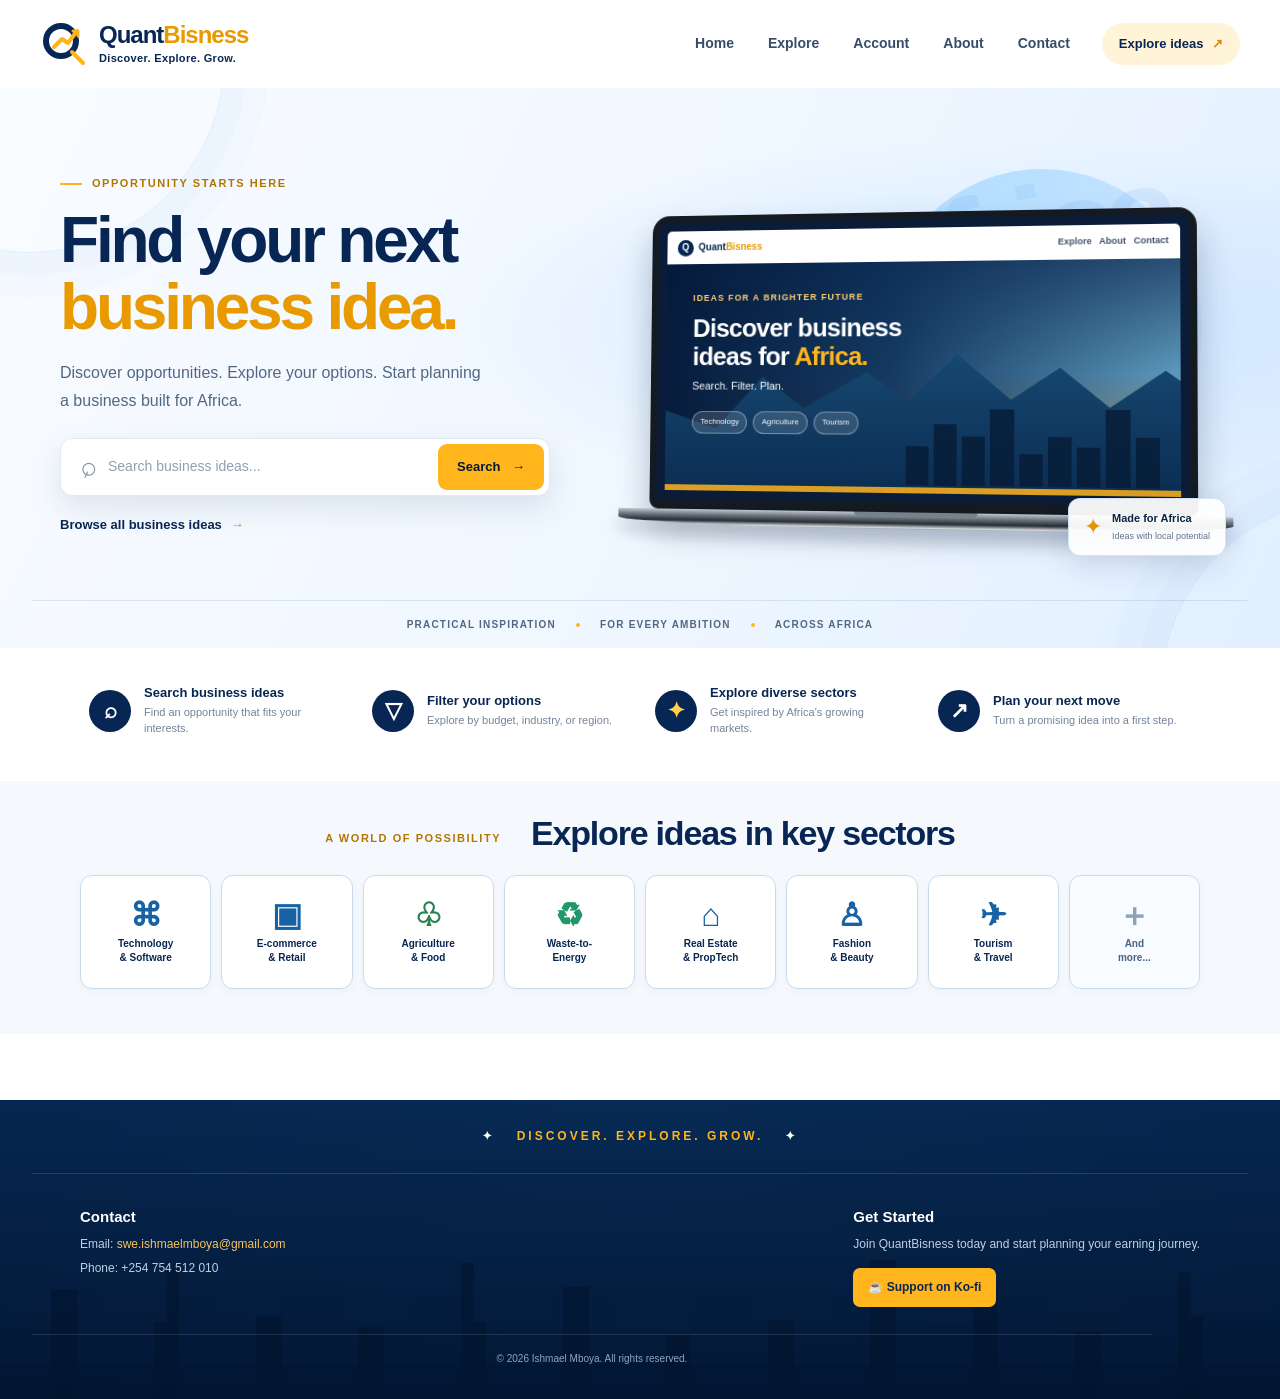
==== commit b4bc570b: "Improved UI and added admin previlages, and user accounts and placas database" ====
--- a/index.html
+++ b/index.html
@@ -3,221 +3,105 @@
 <head>
   <meta charset="utf-8">
   <meta name="viewport" content="width=device-width, initial-scale=1">
-  <title>QuantBisness – Business Ideas For Africans</title>
-  <link href="https://cdn.jsdelivr.net/npm/bootstrap@5.3.3/dist/css/bootstrap.min.css" rel="stylesheet">
+  <meta name="description" content="Discover business ideas and opportunities across Africa with QuantBisness.">
+  <title>QuantBisness – Discover Business Ideas for Africa</title>
   <link rel="stylesheet" href="styles.css">
 </head>
 <body>
+  <header class="site-header">
+    <a class="brand" href="index.html" aria-label="QuantBisness home">
+      <span class="brand-mark" aria-hidden="true">
+        <svg viewBox="0 0 48 48" role="img">
+          <circle cx="21" cy="21" r="15" fill="none" stroke="currentColor" stroke-width="6"/>
+          <path d="m32 32 11 11M14 27l8-8 6 4 9-12" fill="none" stroke="#ffb31a" stroke-linecap="round" stroke-linejoin="round" stroke-width="4"/>
+          <path d="M33 11h5v5" fill="none" stroke="#ffb31a" stroke-linecap="round" stroke-linejoin="round" stroke-width="3"/>
+        </svg>
+      </span>
+      <span class="brand-copy"><strong>Quant<span>Bisness</span></strong><small>Discover. Explore. Grow.</small></span>
+    </a>
+    <nav class="main-nav" aria-label="Main navigation">
+      <a href="index.html" aria-current="page">Home</a>
+      <a href="ideas.html">Explore</a>
+      <a href="account.html">Account</a>
+      <a href="about.html">About</a>
+      <a href="#contact">Contact</a>
+    </nav>
+    <a class="header-cta" href="ideas.html">Explore ideas <span aria-hidden="true">↗</span></a>
+  </header>
 
-  <!-- ── Navbar ──────────────────────────────────────────── -->
-  <nav class="navbar navbar-expand-lg navbar-dark bg-primary">
-    <div class="container">
-      <a class="navbar-brand" href="index.html">QuantBisness</a>
+  <main>
+    <section class="hero">
+      <div class="hero-inner">
+        <div class="hero-copy">
+          <p class="eyebrow"><span></span> Opportunity starts here</p>
+          <h1>Find your next<br><span>business idea.</span></h1>
+          <p class="hero-description">Discover opportunities. Explore your options. Start planning a business built for Africa.</p>
+          <form class="search-box" role="search" action="ideas.html" method="get">
+            <label class="sr-only" for="homeSearch">Search business ideas</label>
+            <span class="search-icon" aria-hidden="true">⌕</span>
+            <input type="search" id="homeSearch" name="search" placeholder="Search business ideas...">
+            <button type="submit">Search <span aria-hidden="true">→</span></button>
+          </form>
+          <a class="text-link" href="ideas.html">Browse all business ideas <span aria-hidden="true">→</span></a>
+        </div>
 
-      <button class="navbar-toggler" type="button"
-        data-bs-toggle="collapse"
-        data-bs-target="#mainNav"
-        aria-controls="mainNav"
-        aria-expanded="false"
-        aria-label="Toggle navigation">
-        <span class="navbar-toggler-icon"></span>
-      </button>
+        <div class="hero-art" aria-label="A preview of the QuantBisness business ideas website">
+          <div class="sun-glow"></div>
+          <div class="africa-shape" aria-hidden="true">Africa</div>
+          <div class="laptop">
+            <div class="laptop-screen">
+              <div class="screen-topbar">
+                <span class="mini-brand"><span class="mini-brand-icon">Q</span> Quant<span>Bisness</span></span>
+                <span>Explore&nbsp;&nbsp; About&nbsp;&nbsp; Contact</span>
+              </div>
+              <div class="screen-content">
+                <p class="screen-kicker">Ideas for a brighter future</p>
+                <h2>Discover business<br>ideas for <span>Africa.</span></h2>
+                <p>Search. Filter. Plan.</p>
+                <div class="screen-chips"><span>Technology</span><span>Agriculture</span><span>Tourism</span></div>
+                <div class="city-scene" aria-hidden="true"><i></i><i></i><i></i><i></i><i></i><i></i><i></i><i></i><i></i></div>
+              </div>
+            </div>
+            <div class="laptop-base"></div>
+          </div>
+          <div class="hero-note"><span class="note-spark">✦</span><span><strong>Made for Africa</strong><small>Ideas with local potential</small></span></div>
+        </div>
+      </div>
+      <div class="hero-bottom"><span>Practical inspiration</span><i></i><span>For every ambition</span><i></i><span>Across Africa</span></div>
+    </section>
 
-      <div class="collapse navbar-collapse" id="mainNav">
-        <ul class="navbar-nav ms-auto">
-          <li class="nav-item"><a class="nav-link" href="#">Home</a></li>
-          <li class="nav-item"><a class="nav-link" href="about.html">About</a></li>
-          <li class="nav-item"><a class="nav-link" href="#contact">Contact</a></li>
-        </ul>
+    <section class="benefits" aria-label="How QuantBisness helps">
+      <article><span class="benefit-icon">⌕</span><div><h2>Search business ideas</h2><p>Find an opportunity that fits your interests.</p></div></article>
+      <article><span class="benefit-icon">▽</span><div><h2>Filter your options</h2><p>Explore by budget, industry, or region.</p></div></article>
+      <article><span class="benefit-icon">✦</span><div><h2>Explore diverse sectors</h2><p>Get inspired by Africa’s growing markets.</p></div></article>
+      <article><span class="benefit-icon">↗</span><div><h2>Plan your next move</h2><p>Turn a promising idea into a first step.</p></div></article>
+    </section>
+
+    <section class="sectors" aria-labelledby="sectors-title">
+      <div class="section-heading compact-heading">
+        <p class="eyebrow">A world of possibility</p>
+        <h2 id="sectors-title">Explore ideas in key sectors</h2>
       </div>
+      <div class="sector-list" aria-label="Explore a business sector">
+        <a class="sector-card" href="ideas.html?industry=tech"><span>⌘</span><strong>Technology<br>&amp; Software</strong></a>
+        <a class="sector-card" href="ideas.html?industry=stores"><span>▣</span><strong>E-commerce<br>&amp; Retail</strong></a>
+        <a class="sector-card" href="ideas.html?industry=agric"><span>♧</span><strong>Agriculture<br>&amp; Food</strong></a>
+        <a class="sector-card" href="ideas.html?search=Waste-to-Energy"><span>♻</span><strong>Waste-to-<br>Energy</strong></a>
+        <a class="sector-card" href="ideas.html?search=Real%20Estate"><span>⌂</span><strong>Real Estate<br>&amp; PropTech</strong></a>
+        <a class="sector-card" href="ideas.html?search=Fashion"><span>♙</span><strong>Fashion<br>&amp; Beauty</strong></a>
+        <a class="sector-card" href="ideas.html?search=Tourism"><span>✈</span><strong>Tourism<br>&amp; Travel</strong></a>
+        <a class="sector-card sector-more" href="ideas.html"><span>＋</span><strong>And<br>more...</strong></a>
+      </div>
+    </section>
+  </main>
+
+  <footer class="footer" id="contact">
+    <div class="footer-banner"><span>✦</span> Discover. Explore. Grow.<span>✦</span></div>
+    <div class="footer-content">
+      <div><h3>Contact</h3><p>Email: <a href="mailto:swe.ishmaelmboya@gmail.com">swe.ishmaelmboya@gmail.com</a></p><p>Phone: +254 754 512 010</p></div>
+      <div class="cta"><h3>Get Started</h3><p>Join QuantBisness today and start planning your earning journey.</p><a href="https://ko-fi.com/ishmaelquant" target="_blank" rel="noopener noreferrer"><button class="btn-primary">☕ Support on Ko-fi</button></a></div>
     </div>
-  </nav>
-
-  <!-- ── Hero / Search ───────────────────────────────────── -->
-  <section class="search-info">
-    <h1>Find Your Next Business Idea</h1>
-    <p class="search-text">
-      Discover high-potential business opportunities tailored for Africa.
-      Search by name, filter by budget, industry, or region — and get started today.
-    </p>
-    <p class="top-results-note">Top matching results will appear below</p>
-
-    <form class="search-box" role="search" onsubmit="return false;">
-      <input
-        type="search"
-        id="searchInput"
-        placeholder="Search business ideas…"
-        aria-label="Search business ideas"
-        onkeyup="applyFilters()">
-      <button type="submit" aria-label="Search">🔍</button>
-    </form>
-  </section>
-
-  <!-- ── Filter Bar ──────────────────────────────────────── -->
-  <div class="filter-bar" role="group" aria-label="Filter options">
-    <select id="priceFilter" onchange="applyFilters()" aria-label="Filter by price">
-      <option value="all">💰 Price (All)</option>
-      <option value="p500">Under 500</option>
-      <option value="p1000">Under 1,000</option>
-      <option value="p10000">Under 10,000</option>
-      <option value="p100000+">100,000+</option>
-    </select>
-
-    <select id="industryFilter" onchange="applyFilters()" aria-label="Filter by industry">
-      <option value="all">🏭 Industry (All)</option>
-      <option value="tech">Tech</option>
-      <option value="agric">Agriculture & Food</option>
-      <option value="digital">Digital</option>
-      <option value="education">Education</option>
-      <option value="stores">Stores / Market</option>
-    </select>
-
-    <select id="regionFilter" onchange="applyFilters()" aria-label="Filter by region">
-      <option value="all">🌍 Region (All)</option>
-      <option value="local">Eastern Africa</option>
-      <option value="Western Africa">Western Africa</option>
-      <option value="Northen Africa">Northern Africa</option>
-      <option value="Southern Africa">Southern Africa</option>
-      <option value="Middle Africa">Middle Africa</option>
-    </select>
-  </div>
-
-  <!-- ── Cards ───────────────────────────────────────────── -->
-  <div class="idea-grid" id="cardGrid">
-
-    <div class="idea-card p1000 tech local">
-      <img src="https://imgs.search.brave.com/6Vgbcei780fLcCzI46aexancBHyYUBMgpUDZ8J9pE-A/rs:fit:500:0:1:0/g:ce/aHR0cHM6Ly93aWtp/LnRlc3RndXkubmV0/L3VwbG9hZHMvZGVm/YXVsdC9vcmlnaW5h/bC8xWC82MWY2NWFl/NGNmZDc5YjA3MGRl/NGU1ZjJkMzUzZTYz/ZDg4MzlmZmI0Lmpw/ZWc" alt="Electronic Device Repairs">
-      <div class="idea-content">
-        <h3>Electronic Device Repairs</h3>
-        <p>Start a repair shop for phones, laptops, and gadgets with low capital and a steady stream of daily customers.</p>
-        <a href="idea-pages/electronic.html" class="idea-btn">Show more</a>
-      </div>
-    </div>
-
-    <div class="idea-card p1000 stores all">
-      <img src="https://imgs.search.brave.com/HErP0Bi9DALW5kR22rXUOmr78iA-KRTRiLsrt_p1MY4/rs:fit:500:0:1:0/g:ce/aHR0cHM6Ly9jZG4u/c2hvcGlmeS5jb20v/cy9maWxlcy8xLzAw/NzAvNzAzMi9maWxl/cy90aGVtZXNfY2Nl/NzdiZDQtY2U1MC00/OWE3LTliN2YtODM3/NjBhZDAxMjA1LnBu/Zz92PTE2ODUxMjQw/Njc" alt="E-Commerce">
-      <div class="idea-content">
-        <h3>E-Commerce</h3>
-        <p>Tap into Africa's booming online market. Driven by growing populations, urbanisation, and technology adoption across multiple sectors.</p>
-        <a href="idea-pages/ecommerce.html" class="idea-btn">Show more</a>
-      </div>
-    </div>
-
-    <div class="idea-card p500 tech all">
-      <img src="https://imgs.search.brave.com/RcVJO5l8fQ-Mh2Q4DGb-9kuYOIF2PKpAGfMs1hehQt8/rs:fit:500:0:1:0/g:ce/aHR0cHM6Ly90My5m/dGNkbi5uZXQvanBn/LzA3Lzg0Lzk5LzEw/LzM2MF9GXzc4NDk5/MTA5Ml94NVBva05a/NkV5OXRxR3ZFbHR3/ZkNocXZVNHc0ZXRX/SC5qcGc" alt="Freelancing">
-      <div class="idea-content">
-        <h3>Freelancing</h3>
-        <p>Earn an average of $25/hr providing graphic design, software development, writing, or virtual assistance to a global clientele from Nigeria, Kenya, and beyond.</p>
-        <a href="idea-pages/food-kiosk.html" class="idea-btn">Show more</a>
-      </div>
-    </div>
-
-    <div class="idea-card p1000 agric all">
-      <img src="https://imgs.search.brave.com/dAyj1Tw_saUbl4Tci1PfXrZomaJ_lIWzjfjv8PA2Ivk/rs:fit:500:0:1:0/g:ce/aHR0cHM6Ly9zdGF0/aWMudmVjdGVlenku/Y29tL3N5c3RlbS9y/ZXNvdXJjZXMvdGh1/bWJuYWlscy8wNzUv/MjExLzgxNC9zbWFs/bC9mcmVzaGx5LWhh/cnZlc3RlZC1jYXNz/YXZhLXJvb3RzLXBp/bGUtb3V0ZG9vcnMt/ZnJlZS1waG90by5q/cGc" alt="Cassava Processing">
-      <div class="idea-content">
-        <h3>Cassava Processing</h3>
-        <p>Process cassava into flour, starch, or bioethanol. Value-added products like packaged spices and organic fruits present significant market potential.</p>
-        <a href="idea-pages/food-kiosk.html" class="idea-btn">Show more</a>
-      </div>
-    </div>
-
-    <div class="idea-card p100000+ tech all">
-      <img src="https://imgs.search.brave.com/PpB3PYxheK4r8csCAPcU56YiZs2keUACUzMwRuba69w/rs:fit:500:0:1:0/g:ce/aHR0cHM6Ly9tZWRp/YS5pc3RvY2twaG90/by5jb20vaWQvMTkw/ODkwMjQ5NC9waG90/by93YXN0ZS1lbmVy/Z3ktcmVjb3Zlcnkt/cGxhbnQtYW1zdGVy/ZGFtLXdlc3Rwb29y/dC1idXJuaW5nLXdh/c3RlLXRvLXJlY292/ZXJ5LWVuZXJneS1h/ZXJpYWwtZHJvbmUu/anBnP3M9NjEyeDYx/MiZ3PTAmaz0yMCZj/PXZmTXRMSmxGZVkt/NF9IVERxU3dhX1V3/cGdTSlpha0VvZzNW/X29XLXJqNm89" alt="Waste-to-Energy Plant">
-      <div class="idea-content">
-        <h3>Waste-to-Energy Plant</h3>
-        <p>Renewable energy and green tech are rapidly growing. Solar power, biogas from organic waste, and eco-friendly manufacturing are gaining serious traction.</p>
-        <a href="idea-pages/food-kiosk.html" class="idea-btn">Show more</a>
-      </div>
-    </div>
-
-    <div class="idea-card p100000+ all all">
-      <img src="https://imgs.search.brave.com/LXjs7ne7lS3BQAttO3-5Jmw07NZZPUoFjd2DvLt4TZs/rs:fit:500:0:1:0/g:ce/aHR0cHM6Ly93d3cu/c29iaGEuY29tL2Js/b2cvd3AtY29udGVu/dC91cGxvYWRzLzIw/MjQvMDgvcm9sZS1v/Zi10ZWNobm9sb2d5/LW1vZGVybi1yZWFs/LWVzdGF0ZS1pbmR1/c3RyeS04MDB4NDAw/LnBuZw" alt="Real Estate & Property Tech">
-      <div class="idea-content">
-        <h3>Real Estate & Property Tech</h3>
-        <p>Demand for affordable housing and short-term rentals is rising fast, especially in economic hubs across the continent.</p>
-        <a href="idea-pages/realestate.html" class="idea-btn">Show more</a>
-      </div>
-    </div>
-
-    <div class="idea-card p10000 tech all">
-      <img src="https://imgs.search.brave.com/7vJI37W5nHzC29mE9u9O3mPdtgwrfuzYg0ohRkR2QZ4/rs:fit:500:0:1:0/g:ce/aHR0cHM6Ly9zdGF0/aWMudmVjdGVlenku/Y29tL3N5c3RlbS9y/ZXNvdXJjZXMvdGh1/bWJuYWlscy8wNzAv/Mzc0LzQ5MC9zbWFs/bC9jb2Rpbmctb24t/Y29tcHV0ZXItc2Ny/ZWVuLXNvZnR3YXJl/LWRldmVsb3BtZW50/LWRpZ2l0YWwtdGVj/aG5vbG9neS1mcmVl/LXBob3RvLmpwZw" alt="Software Development">
-      <div class="idea-content">
-        <h3>Technology & Software Development</h3>
-        <p>One of Africa's most profitable sectors. Tech hubs in Accra, Lagos, Nairobi, and Johannesburg are incubating startups that solve local challenges and attract global attention.</p>
-        <a href="idea-pages/techdev.html" class="idea-btn">Show more</a>
-      </div>
-    </div>
-
-    <div class="idea-card p1000 stores all">
-      <img src="https://imgs.search.brave.com/qVH5kmCmPkuAFzuPaLxt0ZbSGX4_d_ptgFQLlZB3OH4/rs:fit:500:0:1:0/g:ce/aHR0cHM6Ly9hc3Nl/dHMuaXN1LnB1Yi9k/b2N1bWVudC1zdHJ1/Y3R1cmUvMjEwNzI5/MTMzMDU2LWM4ODll/ZmU0OGVjZmY0MTIw/Nzg3YmYzNmQxYzhl/NGRlL3YxL2FkYjJj/Mzk0Y2JlNWY3YWIy/MTZkZjE2MDExMmY0/ZTFhLmpwZWc_Y3Jv/cD0xNjU3LDEyNDMs/eDQxMix5MCZvcmln/aW5hbEhlaWdodD0x/MjQzJm9yaWdpbmFs/V2lkdGg9MjQ4MSZ6/b29tPTE" alt="Fashion & Beauty">
-      <div class="idea-content">
-        <h3>Fashion & Beauty Industry</h3>
-        <p>Driven by Africa's young population and rising incomes, local brands catering to African aesthetics are thriving — like Suzie Wokabi's cosmetics brand.</p>
-        <a href="idea-pages/fashion.html" class="idea-btn">Show more</a>
-      </div>
-    </div>
-
-    <div class="idea-card p100000 all all">
-      <img src="https://imgs.search.brave.com/ZUnckFoSKGfDC6cppV5UnL7AV2pFp1SdFLeruAWmyUU/rs:fit:500:0:1:0/g:ce/aHR0cHM6Ly90aHVt/YnMuZHJlYW1zdGlt/ZS5jb20vYi9lbGVw/aGFudHMtZmFtaWx5/LXNhdmFubmEtc2Fm/YXJpLWFtYm9zZWxp/LWtlbnlhLWFmcmlj/YS0yOTIyMjIwNi5q/cGc" alt="Tourism">
-      <div class="idea-content">
-        <h3>Tourism</h3>
-        <p>Africa's rich heritage, diverse landscapes, and historic sites attract growing numbers of visitors. Eco-tourism, cultural tours, and adventure travel are thriving niches.</p>
-        <a href="idea-pages/tourism.html" class="idea-btn">Show more</a>
-      </div>
-    </div>
-
-    <!-- No-results placeholder -->
-    <div id="no-results">No business ideas match your filters. Try adjusting your search.</div>
-
-  </div>
-
-  <!-- ── Footer ───────────────────────────────────────────── -->
-  <footer class="footer" id="contact">
-    <div class="footer-content">
-      <div>
-        <h3>Contact</h3>
-        <p>Email: <a href="mailto:swe.ishmaelmboya@gmail.com">swe.ishmaelmboya@gmail.com</a></p>
-        <p>Phone: +254 754 512 010</p>
-      </div>
-
-      <div class="cta">
-        <h3>Get Started</h3>
-        <p>Join QuantBisness today and start planning your earning journey.</p>
-        <a href="https://ko-fi.com/ishmaelquant" target="_blank" rel="noopener noreferrer">
-          <button class="btn-primary">☕ Support on Ko-fi</button>
-        </a>
-      </div>
-    </div>
-
     <p class="copyright">© 2026 Ishmael Mboya. All rights reserved.</p>
   </footer>
-
-  <!-- ── Scripts ──────────────────────────────────────────── -->
-  <script>
-    function applyFilters() {
-      const price    = document.getElementById('priceFilter').value;
-      const industry = document.getElementById('industryFilter').value;
-      const region   = document.getElementById('regionFilter').value;
-      const search   = document.getElementById('searchInput').value.toLowerCase();
-
-      let visibleCount = 0;
-
-      document.querySelectorAll('.idea-card').forEach(card => {
-        const matchPrice    = price    === 'all' || card.classList.contains(price);
-        const matchIndustry = industry === 'all' || card.classList.contains(industry);
-        const matchRegion   = region   === 'all' || card.classList.contains(region);
-        const matchSearch   = card.innerText.toLowerCase().includes(search);
-        const visible       = matchPrice && matchIndustry && matchRegion && matchSearch;
-
-        card.style.display = visible ? '' : 'none';
-        if (visible) visibleCount++;
-      });
-
-      const noResults = document.getElementById('no-results');
-      noResults.style.display = visibleCount === 0 ? 'block' : 'none';
-    }
-  </script>
-
-  <script src="https://cdn.jsdelivr.net/npm/bootstrap@5.3.3/dist/js/bootstrap.bundle.min.js"></script>
 </body>
 </html>
--- a/styles.css
+++ b/styles.css
@@ -1,172 +1,547 @@
-.navbar {
-  max-width: auto-fit;
-}
-
-.search-info {
-  margin-top: 30px;
-  text-align: center;   /* centers text AND form */
-}
-
-.search-box {
-  margin: 15px auto;    /* centers horizontally */
-  display: flex;
-  min-width: 300px;
-  max-width: 600px;
-}
-
-.search-box input {
-  flex: 1;
-  padding: 10px;
-  border: 2px solid #333;
-  border-right: none;
-  outline: none;
-}
-
-.search-box button {
-  padding: 10px 15px;
-  border: 2px solid #333;
-  background: skyblue;
-  color: white;
-  cursor: pointer;
-}
-
-.filter-bar {
-  display: flex;
-  gap: 10px;
-  justify-content: center;
-  flex-wrap: wrap;
-  margin-bottom: 20px;
-}
-
-.filter-bar select {
-  padding: 8px;
-  min-width: 160px;
-}
-
-.idea-grid {
-  display: grid;
-  grid-template-columns: repeat(auto-fit, minmax(260px, 1fr));
-  gap: 24px;
-  max-width: 1100px;
-  margin: auto;
-  padding: 20px;
-}
-
-.idea-card {
-  background: lightgrey;
-  border: 5px solid lightgrey;   /* thin black border */
-  padding: 10px;
-  margin: 10px auto;
-  min-width: 300px;       /* space between cards */
-  max-width: 820px;
-  box-sizing: border-box;
-}
-
-.idea-card h3 {
-  color: deepskyblue;          /* blue title */
-  margin-bottom: 8px;
-}
-
-.idea-card {
-  width: 280px;
+:root {
+  color-scheme: light;
+  --navy: #082653;
+  --navy-deep: #041a3a;
+  --blue: #1762a8;
+  --sky: #eaf4ff;
+  --gold: #ffb51b;
+  --ink: #0c2346;
+  --muted: #64748b;
+  --line: #d7e4f2;
+  font-family: 'DM Sans', 'Segoe UI', sans-serif;
+}
+
+*, *::before, *::after { box-sizing: border-box; }
+
+html { scroll-behavior: smooth; }
+
+body {
+  margin: 0;
+  color: var(--ink);
   background: #fff;
-  border-radius: 10px;
+  line-height: 1.55;
+}
+
+a { color: inherit; }
+button, input, select { font: inherit; }
+
+.sr-only {
+  position: absolute;
+  width: 1px;
+  height: 1px;
+  padding: 0;
+  margin: -1px;
   overflow: hidden;
-  box-shadow: 0 6px 18px rgba(0,0,0,0.08);
-  transition: transform 0.25s ease, box-shadow 0.25s ease;
-}
-
-.idea-card:hover {
-  transform: translateY(-5px);
-  box-shadow: 0 12px 30px rgba(0,0,0,0.15);
-}
-
-.idea-card img {
-  width: 100%;
-  height: 160px;
-  object-fit: cover;
-}
-
-.idea-content {
-  padding: 14px;
-}
-
-.idea-content h3 {
-  margin: 0 0 6px;
-  font-size: 1.05rem;
-}
-
-.idea-content p {
-  font-size: 0.9rem;
-  color: #555;
-  margin-bottom: 12px;
-}
-
-.idea-btn {
-  display: inline-block;
-  padding: 8px 14px;
-  background: #2563eb;
-  color: #fff;
-  border-radius: 6px;
-  font-size: 0.85rem;
+  clip: rect(0, 0, 0, 0);
+  white-space: nowrap;
+  border: 0;
+}
+
+.site-header {
+  position: relative;
+  z-index: 2;
+  display: flex;
+  align-items: center;
+  justify-content: space-between;
+  gap: 32px;
+  width: min(1200px, calc(100% - 64px));
+  min-height: 88px;
+  margin: 0 auto;
+}
+
+.brand {
+  display: inline-flex;
+  align-items: center;
+  gap: 11px;
+  color: var(--navy);
+  text-decoration: none;
+}
+
+.brand-mark { display: grid; width: 48px; height: 48px; place-items: center; }
+.brand-mark svg { width: 100%; height: 100%; }
+.brand-copy { display: flex; flex-direction: column; line-height: 1.1; }
+.brand-copy strong { font: 800 24px/1 'Manrope', sans-serif; letter-spacing: -1px; }
+.brand-copy strong span, .mini-brand > span:last-child { color: #e99a00; }
+.brand-copy small { margin-top: 5px; font-size: 11px; font-weight: 600; letter-spacing: .03em; }
+
+.main-nav { display: flex; align-items: center; gap: 34px; margin-left: auto; }
+.main-nav a {
+  color: #364c6a;
+  font-size: 14px;
   font-weight: 600;
   text-decoration: none;
-  transition: background 0.2s ease;
-}
-
-.idea-btn:hover {
-  background: #1e40af;
-}
-
-.idea-grid {
+  transition: color .2s ease;
+}
+.main-nav a:hover { color: #d98b00; }
+
+.header-cta {
+  padding: 11px 17px;
+  border-radius: 999px;
+  color: var(--navy);
+  background: #fff4d8;
+  font-size: 13px;
+  font-weight: 700;
+  text-decoration: none;
+}
+.header-cta span { margin-left: 5px; color: #d98b00; }
+
+.hero {
+  position: relative;
+  overflow: hidden;
+  padding: 42px 32px 0;
+  background:
+    radial-gradient(ellipse at 79% 42%, rgba(156, 205, 255, .37), transparent 40%),
+    linear-gradient(115deg, #f8fbff 5%, #edf6ff 63%, #e1efff);
+}
+.hero::before, .hero::after {
+  position: absolute;
+  z-index: 0;
+  width: 390px;
+  height: 390px;
+  border: 1px solid rgba(42, 119, 190, .1);
+  border-radius: 50%;
+  content: '';
+}
+.hero::before { top: -225px; left: -165px; box-shadow: 0 0 0 22px rgba(42, 119, 190, .025), 0 0 0 44px rgba(42, 119, 190, .025); }
+.hero::after { right: -270px; bottom: -240px; box-shadow: 0 0 0 24px rgba(42, 119, 190, .025), 0 0 0 50px rgba(42, 119, 190, .025); }
+
+.hero-inner {
+  position: relative;
+  z-index: 1;
   display: grid;
-  grid-template-columns: repeat(auto-fit, minmax(260px, 1fr));
+  grid-template-columns: minmax(340px, .92fr) minmax(460px, 1.08fr);
+  align-items: center;
+  gap: 34px;
+  width: min(1160px, 100%);
+  min-height: 470px;
+  margin: 0 auto;
+}
+
+.hero-copy { position: relative; z-index: 2; padding: 20px 0 38px; }
+.eyebrow {
+  display: flex;
+  align-items: center;
+  gap: 10px;
+  margin: 0 0 15px;
+  color: #b27600;
+  font-size: 11px;
+  font-weight: 800;
+  letter-spacing: .14em;
+  text-transform: uppercase;
+}
+.eyebrow > span { width: 22px; height: 2px; background: var(--gold); }
+
+.hero h1 {
+  margin: 0;
+  color: var(--navy);
+  font: 800 clamp(42px, 5vw, 66px)/1.04 'Manrope', sans-serif;
+  letter-spacing: -3.2px;
+}
+.hero h1 span { color: #e99a00; }
+.hero-description {
+  max-width: 430px;
+  margin: 19px 0 23px;
+  color: #526782;
+  font-size: 16px;
+  line-height: 1.75;
+}
+
+.search-box {
+  display: flex;
+  align-items: center;
+  width: min(490px, 100%);
+  min-height: 58px;
+  padding: 5px;
+  border: 1px solid #e1e9f2;
+  border-radius: 12px;
+  background: #fff;
+  box-shadow: 0 12px 30px rgba(12, 35, 70, .1);
+}
+.search-icon { padding: 0 10px 0 13px; color: #8092a9; font-size: 28px; line-height: 1; transform: rotate(-20deg); }
+.search-box input {
+  min-width: 0;
+  flex: 1;
+  border: 0;
+  outline: 0;
+  color: var(--ink);
+  background: transparent;
+  font-size: 14px;
+}
+.search-box input::placeholder { color: #91a0b2; }
+.search-box button {
+  align-self: stretch;
+  padding: 0 19px;
+  border: 0;
+  border-radius: 9px;
+  color: var(--navy-deep);
+  background: var(--gold);
+  font-size: 13px;
+  font-weight: 800;
+  cursor: pointer;
+  transition: background .2s ease, transform .2s ease;
+}
+.search-box button:hover { background: #ffc43f; transform: translateY(-1px); }
+.search-box button span { margin-left: 8px; }
+.text-link { display: inline-flex; gap: 9px; margin-top: 19px; color: var(--navy); font-size: 13px; font-weight: 700; text-decoration: none; }
+.text-link span { color: #d98b00; }
+
+.hero-art { position: relative; display: flex; min-height: 432px; align-items: center; justify-content: center; }
+.sun-glow {
+  position: absolute;
+  top: 20px;
+  right: 3%;
+  width: 320px;
+  height: 320px;
+  border-radius: 50%;
+  background: linear-gradient(140deg, rgba(167, 216, 255, .9), rgba(218, 237, 255, .08));
+}
+.africa-shape {
+  position: absolute;
+  top: 22px;
+  right: 8%;
+  color: rgba(91, 166, 230, .13);
+  font: 800 138px/1 'Manrope', sans-serif;
+  letter-spacing: -12px;
+  transform: rotate(-11deg);
+}
+
+.laptop { position: relative; z-index: 1; width: min(100%, 550px); margin-top: 10px; transform: perspective(1100px) rotateY(-7deg) rotateX(2deg); }
+.laptop-screen {
+  overflow: hidden;
+  min-height: 300px;
+  padding: 9px;
+  border: 7px solid #141a22;
+  border-bottom-width: 10px;
+  border-radius: 18px 18px 9px 9px;
+  background: #0b1c38;
+  box-shadow: 0 20px 34px rgba(5, 23, 50, .26);
+}
+.screen-topbar {
+  display: flex;
+  height: 34px;
+  align-items: center;
+  justify-content: space-between;
+  padding: 0 11px;
+  border-radius: 5px 5px 0 0;
+  color: #40506a;
+  background: #fff;
+  font-size: 9px;
+  font-weight: 700;
+}
+.mini-brand { display: flex; align-items: center; color: var(--navy); font-size: 10px; }
+.mini-brand-icon { display: inline-grid; width: 17px; height: 17px; margin-right: 5px; place-items: center; border-radius: 50%; color: #fff; background: var(--navy); font-weight: 800; }
+.screen-content {
+  position: relative;
+  min-height: 232px;
+  overflow: hidden;
+  padding: 29px 28px;
+  color: #fff;
+  background:
+    linear-gradient(90deg, rgba(4, 25, 58, .98) 0%, rgba(8, 41, 82, .88) 45%, rgba(8, 42, 78, .2) 100%),
+    linear-gradient(0deg, #edaa4b, #70b4d6 52%, #32577d);
+}
+.screen-content::before {
+  position: absolute;
+  right: -18px;
+  bottom: 0;
+  left: 0;
+  height: 65%;
+  background: linear-gradient(0deg, rgba(255, 179, 26, .85) 0 6px, transparent 6px), linear-gradient(0deg, #0b2d53, #174a73);
+  clip-path: polygon(0 46%, 10% 58%, 19% 23%, 27% 44%, 39% 20%, 47% 39%, 56% 8%, 66% 38%, 75% 17%, 84% 43%, 94% 19%, 100% 34%, 100% 100%, 0 100%);
+  content: '';
+}
+.screen-kicker, .screen-content h2, .screen-content > p:not(.screen-kicker), .screen-chips { position: relative; z-index: 1; }
+.screen-kicker { margin: 0 0 9px; color: #ffd070; font-size: 9px; font-weight: 700; letter-spacing: .13em; text-transform: uppercase; }
+.screen-content h2 { margin: 0; font: 800 26px/1.1 'Manrope', sans-serif; letter-spacing: -.8px; }
+.screen-content h2 span { color: var(--gold); }
+.screen-content > p:not(.screen-kicker) { margin: 8px 0 0; font-size: 11px; }
+.screen-chips { display: flex; gap: 6px; margin-top: 17px; }
+.screen-chips span { padding: 4px 8px; border: 1px solid rgba(255,255,255,.35); border-radius: 99px; background: rgba(255,255,255,.13); font-size: 8px; }
+.city-scene { position: absolute; right: 20px; bottom: 8px; left: 48%; display: flex; height: 83px; align-items: end; gap: 5px; opacity: .8; }
+.city-scene i { display: block; width: 12%; height: 47%; background: #061c36; }
+.city-scene i:nth-child(2n) { height: 74%; }
+.city-scene i:nth-child(3n) { height: 59%; }
+.city-scene i:nth-child(4n) { height: 92%; }
+.city-scene i:nth-child(5n) { height: 38%; }
+.laptop-base {
+  position: relative;
+  width: 112%;
+  height: 17px;
+  margin-left: -6%;
+  border-radius: 0 0 52% 52%;
+  background: linear-gradient(#bfc8d0 0%, #68717b 34%, #252b32 66%, #d2d7dc 91%, #8d969e 100%);
+  box-shadow: 0 12px 16px rgba(9, 28, 50, .18);
+}
+.laptop-base::after { position: absolute; top: 0; left: 40%; width: 20%; height: 4px; border-radius: 0 0 7px 7px; background: #77818b; content: ''; }
+.hero-note {
+  position: absolute;
+  z-index: 2;
+  right: -1%;
+  bottom: 25px;
+  display: flex;
+  align-items: center;
+  gap: 10px;
+  padding: 11px 15px;
+  border: 1px solid rgba(201, 222, 243, .85);
+  border-radius: 12px;
+  background: rgba(255,255,255,.94);
+  box-shadow: 0 12px 30px rgba(10, 39, 78, .1);
+}
+.note-spark { color: #df9600; font-size: 22px; }
+.hero-note strong, .hero-note small { display: block; }
+.hero-note strong { font-size: 11px; }
+.hero-note small { margin-top: 2px; color: var(--muted); font-size: 9px; }
+
+.hero-bottom {
+  position: relative;
+  z-index: 1;
+  display: flex;
+  align-items: center;
+  justify-content: center;
   gap: 20px;
-}
-
-.idea-card:hover {
-  border-color: #0d6efd;
-}
+  min-height: 48px;
+  border-top: 1px solid rgba(35, 92, 150, .13);
+  color: #516783;
+  font-size: 10px;
+  font-weight: 700;
+  letter-spacing: .12em;
+  text-transform: uppercase;
+}
+.hero-bottom i { width: 4px; height: 4px; border-radius: 50%; background: var(--gold); }
+
+.benefits {
+  display: grid;
+  grid-template-columns: repeat(4, 1fr);
+  gap: 12px;
+  width: min(1120px, calc(100% - 64px));
+  margin: -1px auto 0;
+  padding: 26px 0 32px;
+}
+.benefits article { display: flex; align-items: center; gap: 13px; padding: 12px 9px; }
+.benefit-icon {
+  display: grid;
+  width: 42px;
+  height: 42px;
+  flex: 0 0 42px;
+  place-items: center;
+  border-radius: 50%;
+  color: #fff;
+  background: var(--navy);
+  font-size: 22px;
+  font-weight: 700;
+}
+.benefits article:nth-child(3) .benefit-icon { color: #ffcf52; }
+.benefits h2 { margin: 0 0 3px; color: var(--navy); font: 700 13px/1.3 'Manrope', sans-serif; }
+.benefits p { margin: 0; color: #74849a; font-size: 11px; line-height: 1.45; }
+
+.sectors { padding: 32px 32px 45px; background: #f5f9fe; }
+.section-heading { display: flex; align-items: end; justify-content: space-between; gap: 30px; width: min(1120px, 100%); margin: 0 auto 23px; }
+.section-heading .eyebrow { margin-bottom: 7px; }
+.section-heading h2 { margin: 0; color: var(--navy); font: 800 clamp(25px, 3vw, 34px)/1.2 'Manrope', sans-serif; letter-spacing: -1.2px; }
+.compact-heading { justify-content: center; margin-bottom: 21px; text-align: center; }
+.compact-heading .eyebrow { justify-content: center; }
+.section-description { max-width: 390px; margin: 0 0 3px; color: #718198; font-size: 13px; }
+
+.sector-list {
+  display: grid;
+  grid-template-columns: repeat(8, minmax(0, 1fr));
+  gap: 10px;
+  width: min(1120px, 100%);
+  margin: 0 auto;
+}
+.sector-card {
+  display: flex;
+  min-height: 114px;
+  flex-direction: column;
+  align-items: center;
+  justify-content: center;
+  gap: 6px;
+  padding: 12px 5px;
+  border: 1px solid #c8dbee;
+  border-radius: 12px;
+  color: var(--navy);
+  background: #fff;
+  box-shadow: 0 3px 8px rgba(10, 45, 85, .035);
+  text-align: center;
+  text-decoration: none;
+  transition: border-color .2s ease, transform .2s ease, box-shadow .2s ease;
+}
+.sector-card:hover { transform: translateY(-3px); border-color: #3d82c1; box-shadow: 0 9px 18px rgba(10, 45, 85, .1); }
+.sector-card > span { color: #1662a5; font-size: 32px; font-weight: 700; line-height: 1; }
+.sector-card:nth-child(3) > span { color: #268252; }
+.sector-card:nth-child(4) > span { color: #22976b; }
+.sector-card strong { font-size: 10px; line-height: 1.35; }
+.sector-more { color: #4a6382; background: #f8fbff; }
+.sector-more > span { color: #8ca3bc; }
+
+.directory-hero {
+  padding: 50px 24px 37px;
+  background:
+    radial-gradient(ellipse at 82% 10%, rgba(114, 173, 226, .22), transparent 38%),
+    linear-gradient(120deg, #f8fbff, #eaf4ff);
+  text-align: center;
+}
+.directory-hero-inner { width: min(760px, 100%); margin: 0 auto; }
+.directory-hero .eyebrow { justify-content: center; margin-bottom: 10px; }
+.directory-hero h1 { margin: 0; color: var(--navy); font: 800 clamp(32px, 5vw, 48px)/1.15 'Manrope', sans-serif; letter-spacing: -1.8px; }
+.directory-hero-inner > p:not(.eyebrow):not(.results-count) { margin: 10px auto 22px; color: #61758e; font-size: 14px; }
+.directory-search { margin: 0 auto; text-align: left; }
+.results-count { min-height: 18px; margin: 12px 0 0; color: #536b87; font-size: 12px; font-weight: 600; }
+
+.ideas-section { width: min(1120px, calc(100% - 64px)); margin: 0 auto; padding: 58px 0 20px; scroll-margin-top: 18px; }
+.ideas-section .section-heading { margin-bottom: 22px; }
+.filter-bar { display: flex; flex-wrap: wrap; gap: 10px; margin-bottom: 22px; }
+.filter-bar select {
+  min-width: 170px;
+  padding: 11px 38px 11px 14px;
+  border: 1px solid var(--line);
+  border-radius: 9px;
+  outline: none;
+  color: #314863;
+  background-color: #fff;
+  background-image: url("data:image/svg+xml,%3Csvg xmlns='http://www.w3.org/2000/svg' width='12' height='12' viewBox='0 0 12 12'%3E%3Cpath fill='%236b7b90' d='M6 8L1 3h10z'/%3E%3C/svg%3E");
+  background-repeat: no-repeat;
+  background-position: right 14px center;
+  appearance: none;
+  font-size: 12px;
+  cursor: pointer;
+}
+.filter-bar select:focus { border-color: #367db9; box-shadow: 0 0 0 3px rgba(54, 125, 185, .13); }
+.clear-filters { padding: 9px 13px; border: 0; color: #536b87; background: transparent; font-size: 12px; font-weight: 700; cursor: pointer; }
+.clear-filters:hover { color: var(--navy); text-decoration: underline; }
+
+.idea-grid { display: grid; grid-template-columns: repeat(3, minmax(0, 1fr)); gap: 20px; }
+.idea-card {
+  display: flex;
+  min-width: 0;
+  flex-direction: column;
+  overflow: hidden;
+  border: 1px solid #e1e8f0;
+  border-radius: 13px;
+  background: #fff;
+  box-shadow: 0 5px 16px rgba(14, 43, 76, .055);
+  transition: transform .2s ease, box-shadow .2s ease, border-color .2s ease;
+}
+.idea-card:hover { transform: translateY(-4px); border-color: #bfd4e8; box-shadow: 0 12px 26px rgba(14, 43, 76, .11); }
+.idea-card img { display: block; width: 100%; aspect-ratio: 500 / 313; object-fit: cover; background: #e7eef6; }
+.idea-content { display: flex; flex: 1; flex-direction: column; padding: 17px 18px 18px; }
+.idea-content h3 { margin: 0 0 8px; color: var(--navy); font: 700 16px/1.35 'Manrope', sans-serif; }
+.idea-content p { display: -webkit-box; flex: 1; overflow: hidden; margin: 0 0 15px; color: #68798e; font-size: 12px; line-height: 1.65; -webkit-box-orient: vertical; -webkit-line-clamp: 3; }
+.idea-btn { align-self: flex-start; padding: 8px 13px; border-radius: 7px; color: var(--navy); background: #fff2d1; font-size: 11px; font-weight: 700; text-decoration: none; transition: background .2s ease; }
+.idea-btn:hover { color: var(--navy); background: #ffe4a0; }
+#no-results { grid-column: 1 / -1; padding: 50px 20px; color: var(--muted); text-align: center; }
+.directory-footer { margin-top: 38px; }
+[hidden] { display: none !important; }
+
 .footer {
-  background: #1e3a8a;
-  color: white;
-  padding: 40px;
-  margin-top: 60px;
-}
-
-.footer-content {
-  display: flex;
-  justify-content: space-between;
-  flex-wrap: wrap;
-  gap: 24px;
-}
-
-.footer h3 {
-  margin-bottom: 12px;
-}
-
-.footer p {
-  line-height: 1.6;
-}
-
-.cta button {
-  margin-top: 12px;
-}
-
-copyright {
-  text-align: center;
-}
-
-.footer > p {
-  margin-top: 30px;
-  text-align: center;
-  opacity: 0.8;
-}
-
-.btn-primary {
-    background: #2563eb;
-    color: white;
-    border: none;
-    padding: 10px 18px;
-    border-radius: 8px;
-    cursor: pointer;+  position: relative;
+  overflow: hidden;
+  margin-top: 66px;
+  padding: 0 32px 27px;
+  color: #e9f2ff;
+  background:
+    linear-gradient(0deg, rgba(3, 23, 52, .97), rgba(5, 37, 78, .93)),
+    radial-gradient(ellipse at 50% 0, #2872a9, #072149);
+}
+.footer::before {
+  position: absolute;
+  right: 0;
+  bottom: 0;
+  left: 0;
+  height: 150px;
+  background: repeating-linear-gradient(90deg, transparent 0 4%, rgba(3, 20, 45, .92) 4% 6%, transparent 6% 8%), linear-gradient(0deg, #031735 0 23%, transparent 23%);
+  clip-path: polygon(0 54%, 4% 54%, 4% 27%, 8% 27%, 8% 49%, 13% 49%, 13% 13%, 17% 13%, 17% 45%, 22% 45%, 22% 23%, 27% 23%, 27% 52%, 32% 52%, 32% 9%, 37% 9%, 37% 48%, 43% 48%, 43% 25%, 48% 25%, 48% 56%, 54% 56%, 54% 18%, 59% 18%, 59% 47%, 65% 47%, 65% 7%, 70% 7%, 70% 50%, 76% 50%, 76% 24%, 82% 24%, 82% 55%, 88% 55%, 88% 15%, 93% 15%, 93% 44%, 100% 44%, 100% 100%, 0 100%);
+  opacity: .6;
+  content: '';
+}
+.footer-banner { position: relative; display: flex; align-items: center; justify-content: center; gap: 22px; min-height: 74px; border-bottom: 1px solid rgba(255,255,255,.12); color: var(--gold); font: 700 12px 'Manrope', sans-serif; letter-spacing: .25em; text-transform: uppercase; }
+.footer-banner span { color: #fff; font-size: 12px; }
+.footer-content { position: relative; display: flex; justify-content: space-between; gap: 36px; width: min(1120px, 100%); margin: 34px auto 27px; }
+.footer h3 { margin: 0 0 10px; color: #fff; font: 700 15px 'Manrope', sans-serif; }
+.footer p { margin: 6px 0; color: #c0d0e3; font-size: 12px; }
+.footer a { color: #f6c458; text-decoration: none; }
+.footer a:hover { color: #fff; }
+.cta { max-width: 350px; }
+.cta p { margin-bottom: 15px; }
+.btn-primary { padding: 10px 15px; border: 0; border-radius: 7px; color: var(--navy); background: var(--gold); font-size: 12px; font-weight: 700; cursor: pointer; }
+.copyright { position: relative; width: min(1120px, 100%); margin: 0 auto; padding-top: 16px; border-top: 1px solid rgba(255,255,255,.12); color: #8ea5c0 !important; text-align: center; font-size: 10px !important; }
+
+@media (max-width: 960px) {
+  .site-header { width: min(100% - 40px, 760px); gap: 20px; }
+  .main-nav { gap: 20px; }
+  .hero { padding-right: 24px; padding-left: 24px; }
+  .hero-inner { grid-template-columns: minmax(290px, .9fr) minmax(350px, 1.1fr); gap: 12px; min-height: 420px; }
+  .hero-art { min-height: 380px; }
+  .benefits { grid-template-columns: repeat(2, 1fr); width: min(760px, calc(100% - 40px)); }
+  .sector-list { grid-template-columns: repeat(4, 1fr); max-width: 760px; }
+}
+
+@media (max-width: 640px) {
+  .site-header { width: calc(100% - 36px); min-height: 72px; gap: 10px; }
+  .brand-mark { width: 40px; height: 40px; }
+  .brand-copy strong { font-size: 20px; }
+  .brand-copy small { font-size: 9px; }
+  .main-nav { gap: 13px; margin-left: auto; }
+  .main-nav a { font-size: 11px; }
+  .main-nav a:nth-child(3), .header-cta { display: none; }
+  .hero { padding: 28px 20px 0; }
+  .hero-inner { display: flex; min-height: 0; flex-direction: column; align-items: stretch; gap: 2px; }
+  .hero-copy { padding: 12px 0 0; }
+  .hero h1 { font-size: clamp(42px, 12vw, 58px); letter-spacing: -2.7px; }
+  .hero-description { max-width: 440px; margin: 14px 0 18px; font-size: 14px; }
+  .search-box { min-height: 54px; }
+  .search-box button { padding: 0 13px; }
+  .text-link { margin-top: 14px; font-size: 12px; }
+  .hero-art { min-height: 290px; margin: -2px -8px 0; }
+  .sun-glow { top: 14px; right: 8%; width: 245px; height: 245px; }
+  .africa-shape { top: 20px; right: 5%; font-size: 92px; }
+  .laptop { width: min(100%, 440px); margin-top: 8px; transform: perspective(900px) rotateY(-4deg) rotateX(2deg); }
+  .laptop-screen { min-height: 230px; padding: 6px; border-width: 5px; border-bottom-width: 8px; border-radius: 13px 13px 7px 7px; }
+  .screen-topbar { height: 28px; padding: 0 7px; font-size: 7px; }
+  .mini-brand { font-size: 8px; }
+  .mini-brand-icon { width: 14px; height: 14px; }
+  .screen-content { min-height: 182px; padding: 24px 18px; }
+  .screen-content h2 { font-size: 21px; }
+  .screen-kicker { font-size: 7px; }
+  .screen-content > p:not(.screen-kicker) { font-size: 9px; }
+  .screen-chips { margin-top: 12px; }
+  .screen-chips span { padding: 3px 6px; font-size: 7px; }
+  .city-scene { height: 61px; }
+  .laptop-base { height: 13px; }
+  .hero-note { right: 0; bottom: 14px; padding: 8px 10px; }
+  .note-spark { font-size: 17px; }
+  .hero-note strong { font-size: 9px; }
+  .hero-note small { font-size: 8px; }
+  .hero-bottom { min-height: 42px; gap: 10px; font-size: 8px; letter-spacing: .06em; }
+  .benefits { width: calc(100% - 30px); gap: 3px 9px; padding: 18px 0 21px; }
+  .benefits article { gap: 9px; padding: 8px 2px; }
+  .benefit-icon { width: 34px; height: 34px; flex-basis: 34px; font-size: 18px; }
+  .benefits h2 { font-size: 11px; }
+  .benefits p { font-size: 9px; }
+  .sectors { padding: 27px 18px 32px; }
+  .section-heading { align-items: flex-start; flex-direction: column; gap: 9px; margin-bottom: 17px; }
+  .compact-heading { align-items: center; }
+  .section-heading h2 { font-size: 26px; }
+  .section-description { font-size: 12px; }
+  .sector-list { grid-template-columns: repeat(4, minmax(0, 1fr)); gap: 7px; }
+  .sector-card { min-height: 95px; gap: 4px; padding: 8px 3px; border-radius: 9px; }
+  .sector-card > span { font-size: 27px; }
+  .sector-card strong { font-size: 8px; }
+  .ideas-section { width: calc(100% - 36px); padding: 48px 0 0; }
+  .ideas-section .section-heading { gap: 6px; }
+  .directory-hero { padding: 34px 18px 26px; }
+  .directory-hero h1 { letter-spacing: -1px; }
+  .directory-hero-inner > p:not(.eyebrow):not(.results-count) { font-size: 12px; }
+  .filter-bar { display: grid; grid-template-columns: 1fr; gap: 8px; }
+  .filter-bar select { width: 100%; }
+  .clear-filters { justify-self: start; padding-left: 0; }
+  .idea-grid { grid-template-columns: 1fr; gap: 14px; }
+  .footer { margin-top: 45px; padding-right: 20px; padding-left: 20px; }
+  .footer-banner { gap: 11px; min-height: 62px; font-size: 10px; letter-spacing: .15em; }
+  .footer-content { flex-direction: column; gap: 21px; margin: 25px auto 22px; }
+}
+
+@media (prefers-reduced-motion: reduce) {
+  html { scroll-behavior: auto; }
+  *, *::before, *::after { transition-duration: .01ms !important; animation-duration: .01ms !important; }
+}
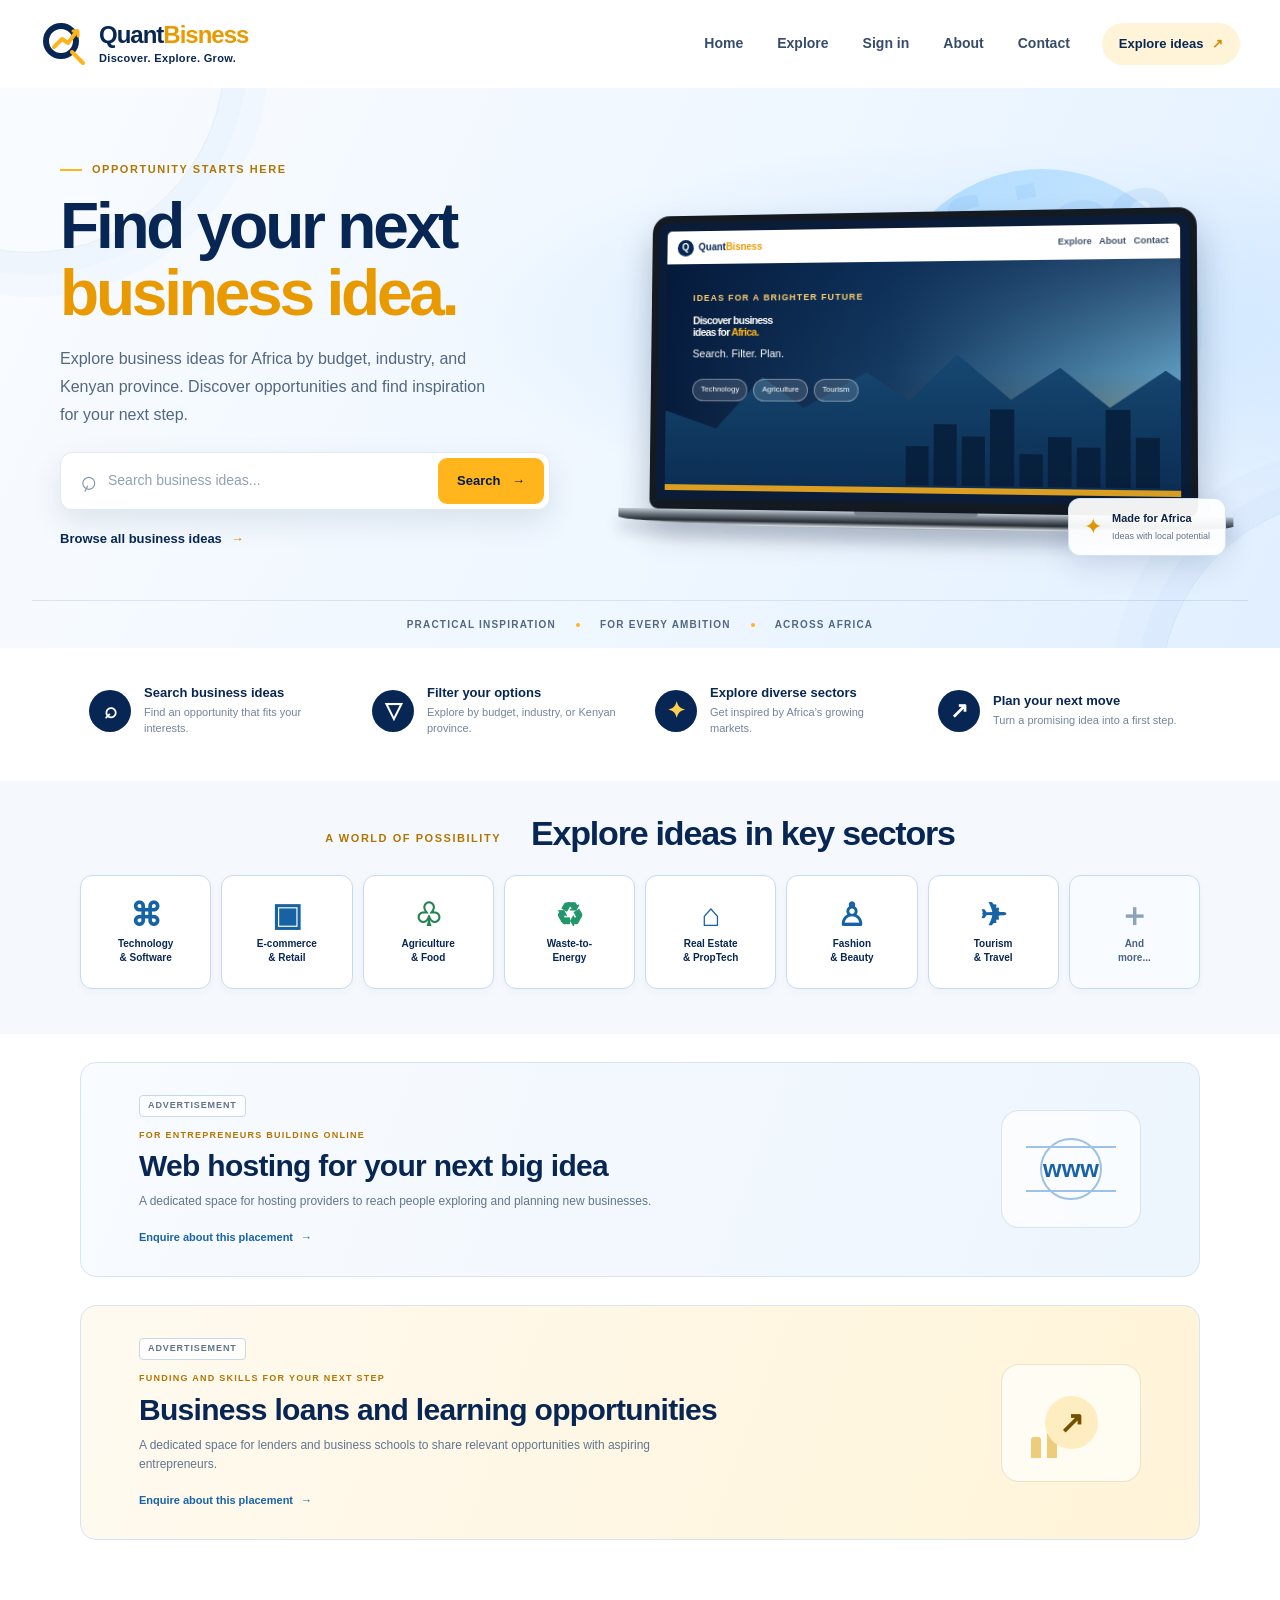
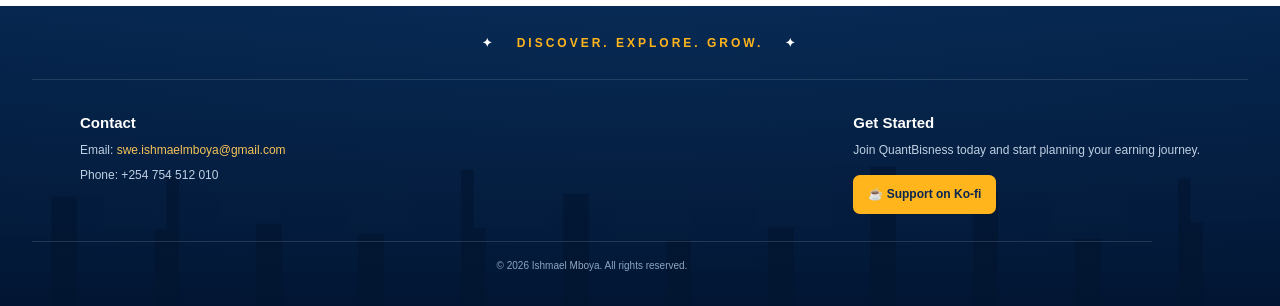
==== commit 1a4bd2fb: "Updated the website to its core function: exploring ideas ans seeing how to set them up" ====
--- a/index.html
+++ b/index.html
@@ -3,9 +3,35 @@
 <head>
   <meta charset="utf-8">
   <meta name="viewport" content="width=device-width, initial-scale=1">
-  <meta name="description" content="Discover business ideas and opportunities across Africa with QuantBisness.">
-  <title>QuantBisness – Discover Business Ideas for Africa</title>
+  <meta name="description" content="Explore business ideas for Africa by budget, industry, and Kenyan province. Discover opportunities and inspiration for your next business with QuantBisness.">
+  <meta name="theme-color" content="#082653">
+  <meta property="og:type" content="website">
+  <meta property="og:locale" content="en_KE">
+  <meta property="og:site_name" content="QuantBisness">
+  <meta property="og:title" content="QuantBisness | Discover Business Ideas for Africa">
+  <meta property="og:description" content="Explore business ideas for Africa by budget, industry, and Kenyan province. Find inspiration for your next step.">
+  <meta property="og:url" content="https://ishmael-quant.github.io/QuantBisness/">
+  <meta name="twitter:card" content="summary">
+  <meta name="twitter:title" content="QuantBisness | Discover Business Ideas for Africa">
+  <meta name="twitter:description" content="Explore business ideas for Africa by budget, industry, and Kenyan province. Find inspiration for your next step.">
+  <link rel="canonical" href="https://ishmael-quant.github.io/QuantBisness/">
+  <title>Business Ideas for Africa | QuantBisness</title>
   <link rel="stylesheet" href="styles.css">
+  <script type="application/ld+json">
+  {
+    "@context": "https://schema.org",
+    "@type": "WebSite",
+    "name": "QuantBisness",
+    "url": "https://ishmael-quant.github.io/QuantBisness/",
+    "description": "Explore business ideas for Africa by budget, industry, and Kenyan province.",
+    "inLanguage": "en",
+    "potentialAction": {
+      "@type": "SearchAction",
+      "target": "https://ishmael-quant.github.io/QuantBisness/ideas.html?search={search_term_string}",
+      "query-input": "required name=search_term_string"
+    }
+  }
+  </script>
 </head>
 <body>
   <header class="site-header">
@@ -22,7 +48,8 @@
     <nav class="main-nav" aria-label="Main navigation">
       <a href="index.html" aria-current="page">Home</a>
       <a href="ideas.html">Explore</a>
-      <a href="account.html">Account</a>
+      <a href="account.html#sign-in" data-auth-link="sign-in">Sign in</a>
+      <a href="account.html" data-auth-link="account" hidden>My account</a>
       <a href="about.html">About</a>
       <a href="#contact">Contact</a>
     </nav>
@@ -35,7 +62,7 @@
         <div class="hero-copy">
           <p class="eyebrow"><span></span> Opportunity starts here</p>
           <h1>Find your next<br><span>business idea.</span></h1>
-          <p class="hero-description">Discover opportunities. Explore your options. Start planning a business built for Africa.</p>
+          <p class="hero-description">Explore business ideas for Africa by budget, industry, and Kenyan province. Discover opportunities and find inspiration for your next step.</p>
           <form class="search-box" role="search" action="ideas.html" method="get">
             <label class="sr-only" for="homeSearch">Search business ideas</label>
             <span class="search-icon" aria-hidden="true">⌕</span>
@@ -45,7 +72,7 @@
           <a class="text-link" href="ideas.html">Browse all business ideas <span aria-hidden="true">→</span></a>
         </div>
 
-        <div class="hero-art" aria-label="A preview of the QuantBisness business ideas website">
+        <div class="hero-art" aria-hidden="true">
           <div class="sun-glow"></div>
           <div class="africa-shape" aria-hidden="true">Africa</div>
           <div class="laptop">
@@ -56,7 +83,7 @@
               </div>
               <div class="screen-content">
                 <p class="screen-kicker">Ideas for a brighter future</p>
-                <h2>Discover business<br>ideas for <span>Africa.</span></h2>
+                <p class="screen-heading">Discover business<br>ideas for <span>Africa.</span></p>
                 <p>Search. Filter. Plan.</p>
                 <div class="screen-chips"><span>Technology</span><span>Agriculture</span><span>Tourism</span></div>
                 <div class="city-scene" aria-hidden="true"><i></i><i></i><i></i><i></i><i></i><i></i><i></i><i></i><i></i></div>
@@ -72,7 +99,7 @@
 
     <section class="benefits" aria-label="How QuantBisness helps">
       <article><span class="benefit-icon">⌕</span><div><h2>Search business ideas</h2><p>Find an opportunity that fits your interests.</p></div></article>
-      <article><span class="benefit-icon">▽</span><div><h2>Filter your options</h2><p>Explore by budget, industry, or region.</p></div></article>
+      <article><span class="benefit-icon">▽</span><div><h2>Filter your options</h2><p>Explore by budget, industry, or Kenyan province.</p></div></article>
       <article><span class="benefit-icon">✦</span><div><h2>Explore diverse sectors</h2><p>Get inspired by Africa’s growing markets.</p></div></article>
       <article><span class="benefit-icon">↗</span><div><h2>Plan your next move</h2><p>Turn a promising idea into a first step.</p></div></article>
     </section>
@@ -93,6 +120,28 @@
         <a class="sector-card sector-more" href="ideas.html"><span>＋</span><strong>And<br>more...</strong></a>
       </div>
     </section>
+
+    <section class="ad-placement" aria-labelledby="hosting-ad-title">
+      <div class="ad-placement-content">
+        <span class="ad-label">Advertisement</span>
+        <p class="eyebrow">For entrepreneurs building online</p>
+        <h2 id="hosting-ad-title">Web hosting for your next big idea</h2>
+        <p>A dedicated space for hosting providers to reach people exploring and planning new businesses.</p>
+        <a href="mailto:swe.ishmaelmboya@gmail.com?subject=Web%20hosting%20advertising%20enquiry">Enquire about this placement <span aria-hidden="true">→</span></a>
+      </div>
+      <div class="ad-placement-art hosting-ad-art" aria-hidden="true"><span>www</span><i></i><i></i><i></i></div>
+    </section>
+
+    <section class="ad-placement ad-placement-alt" aria-labelledby="finance-ad-title">
+      <div class="ad-placement-content">
+        <span class="ad-label">Advertisement</span>
+        <p class="eyebrow">Funding and skills for your next step</p>
+        <h2 id="finance-ad-title">Business loans and learning opportunities</h2>
+        <p>A dedicated space for lenders and business schools to share relevant opportunities with aspiring entrepreneurs.</p>
+        <a href="mailto:swe.ishmaelmboya@gmail.com?subject=Business%20finance%20or%20education%20advertising%20enquiry">Enquire about this placement <span aria-hidden="true">→</span></a>
+      </div>
+      <div class="ad-placement-art finance-ad-art" aria-hidden="true"><span>↗</span><i></i><i></i></div>
+    </section>
   </main>
 
   <footer class="footer" id="contact">
@@ -103,5 +152,6 @@
     </div>
     <p class="copyright">© 2026 Ishmael Mboya. All rights reserved.</p>
   </footer>
+  <script type="module" src="auth-nav.js"></script>
 </body>
 </html>
--- a/styles.css
+++ b/styles.css
@@ -250,10 +250,10 @@
   clip-path: polygon(0 46%, 10% 58%, 19% 23%, 27% 44%, 39% 20%, 47% 39%, 56% 8%, 66% 38%, 75% 17%, 84% 43%, 94% 19%, 100% 34%, 100% 100%, 0 100%);
   content: '';
 }
-.screen-kicker, .screen-content h2, .screen-content > p:not(.screen-kicker), .screen-chips { position: relative; z-index: 1; }
+.screen-kicker, .screen-heading, .screen-content > p:not(.screen-kicker), .screen-chips { position: relative; z-index: 1; }
 .screen-kicker { margin: 0 0 9px; color: #ffd070; font-size: 9px; font-weight: 700; letter-spacing: .13em; text-transform: uppercase; }
-.screen-content h2 { margin: 0; font: 800 26px/1.1 'Manrope', sans-serif; letter-spacing: -.8px; }
-.screen-content h2 span { color: var(--gold); }
+.screen-heading { margin: 0; font: 800 26px/1.1 'Manrope', sans-serif; letter-spacing: -.8px; }
+.screen-heading span { color: var(--gold); }
 .screen-content > p:not(.screen-kicker) { margin: 8px 0 0; font-size: 11px; }
 .screen-chips { display: flex; gap: 6px; margin-top: 17px; }
 .screen-chips span { padding: 4px 8px; border: 1px solid rgba(255,255,255,.35); border-radius: 99px; background: rgba(255,255,255,.13); font-size: 8px; }
@@ -373,6 +373,41 @@
 .sector-card strong { font-size: 10px; line-height: 1.35; }
 .sector-more { color: #4a6382; background: #f8fbff; }
 .sector-more > span { color: #8ca3bc; }
+
+.ad-placement {
+  position: relative;
+  display: flex;
+  min-height: 212px;
+  align-items: center;
+  justify-content: space-between;
+  gap: 30px;
+  width: min(1120px, calc(100% - 64px));
+  margin: 28px auto;
+  padding: 28px clamp(22px, 5vw, 58px);
+  overflow: hidden;
+  border: 1px solid #d7e4f2;
+  border-radius: 16px;
+  background: linear-gradient(110deg, #f8fbff, #edf5fd);
+}
+.ad-placement-alt { background: linear-gradient(110deg, #fffaf0, #fff4d8); }
+.ad-placement-content { position: relative; z-index: 1; max-width: 680px; }
+.ad-label { display: inline-block; margin-bottom: 12px; padding: 3px 8px; border: 1px solid #cbd8e6; border-radius: 4px; color: #60738b; background: rgba(255,255,255,.75); font-size: 9px; font-weight: 800; letter-spacing: .1em; text-transform: uppercase; }
+.ad-placement .eyebrow { margin-bottom: 6px; font-size: 9px; }
+.ad-placement h2 { margin: 0; color: var(--navy); font: 800 clamp(21px, 3vw, 30px)/1.2 'Manrope', sans-serif; letter-spacing: -.7px; }
+.ad-placement-content > p:not(.eyebrow) { max-width: 560px; margin: 8px 0 12px; color: #61758e; font-size: 12px; line-height: 1.6; }
+.ad-placement-content > a { display: inline-flex; align-items: center; gap: 8px; color: var(--blue); font-size: 11px; font-weight: 800; text-decoration: none; }
+.ad-placement-content > a:hover { text-decoration: underline; }
+.ad-placement-art { position: relative; display: grid; width: 140px; height: 118px; flex: 0 0 140px; place-items: center; border: 1px solid rgba(23, 98, 168, .15); border-radius: 18px; color: #1762a8; background: rgba(255,255,255,.65); }
+.ad-placement-art > span { z-index: 1; font: 800 24px 'Manrope', sans-serif; }
+.hosting-ad-art i { position: absolute; right: 24px; left: 24px; height: 2px; background: #9dc2e5; }
+.hosting-ad-art i:nth-of-type(1) { top: 35px; }
+.hosting-ad-art i:nth-of-type(2) { bottom: 35px; }
+.hosting-ad-art i:nth-of-type(3) { top: 50%; left: 50%; width: 62px; height: 62px; border: 2px solid #9dc2e5; border-radius: 50%; background: transparent; transform: translate(-50%, -50%); }
+.finance-ad-art { color: #a76e00; border-color: rgba(167, 110, 0, .18); }
+.finance-ad-art > span { display: grid; width: 53px; height: 53px; place-items: center; border-radius: 50%; color: #765000; background: #ffedc2; font-size: 30px; }
+.finance-ad-art i { position: absolute; bottom: 23px; width: 10px; border-radius: 3px 3px 0 0; background: #edcc7b; }
+.finance-ad-art i:nth-of-type(1) { left: 29px; height: 21px; }
+.finance-ad-art i:nth-of-type(2) { left: 45px; height: 33px; }
 
 .directory-hero {
   padding: 50px 24px 37px;
@@ -423,6 +458,12 @@
   transition: transform .2s ease, box-shadow .2s ease, border-color .2s ease;
 }
 .idea-card:hover { transform: translateY(-4px); border-color: #bfd4e8; box-shadow: 0 12px 26px rgba(14, 43, 76, .11); }
+.idea-card-media-link { display: block; }
+.idea-image-credit { margin: 0; padding: 6px 12px; color: #74849a; background: #f7f9fc; font-size: 10px; line-height: 1.4; }
+.idea-image-credit a { color: #536981; text-decoration: underline; text-underline-offset: 2px; }
+.idea-image-credit a:hover { color: #1762a8; }
+.idea-card-title-link { color: inherit; text-decoration: none; }
+.idea-card-title-link:hover { color: #1762a8; }
 .idea-card img { display: block; width: 100%; aspect-ratio: 500 / 313; object-fit: cover; background: #e7eef6; }
 .idea-content { display: flex; flex: 1; flex-direction: column; padding: 17px 18px 18px; }
 .idea-content h3 { margin: 0 0 8px; color: var(--navy); font: 700 16px/1.35 'Manrope', sans-serif; }
@@ -432,6 +473,152 @@
 #no-results { grid-column: 1 / -1; padding: 50px 20px; color: var(--muted); text-align: center; }
 .directory-footer { margin-top: 38px; }
 [hidden] { display: none !important; }
+
+.idea-detail-page { width: min(1080px, calc(100% - 64px)); margin: 0 auto; padding: 20px 0 60px; }
+.idea-breadcrumb { display: flex; flex-wrap: wrap; align-items: center; gap: 10px; margin: 5px 0 20px; color: #6b7d93; font-size: 12px; }
+.idea-breadcrumb a, .idea-back-link { color: #1762a8; font-weight: 700; text-decoration: none; }
+.idea-breadcrumb a:hover, .idea-back-link:hover { text-decoration: underline; }
+.idea-detail-status { min-height: 24px; }
+.idea-detail-hero { display: grid; grid-template-columns: minmax(0, .95fr) minmax(0, 1.05fr); overflow: hidden; border: 1px solid #e1e8f0; border-radius: 18px; background: #fff; box-shadow: 0 12px 32px rgba(14, 43, 76, .07); }
+.idea-detail-image-wrap[hidden] + .idea-detail-intro { grid-column: 1 / -1; }
+.idea-detail-image-wrap { min-height: 370px; background: #e7eef6; }
+.idea-detail-image-wrap img { display: block; width: 100%; height: 100%; min-height: 370px; object-fit: cover; }
+.idea-detail-image-credit { padding: 8px 12px; }
+.idea-detail-intro { align-self: center; padding: clamp(24px, 5vw, 52px); }
+.idea-detail-intro .eyebrow { margin-bottom: 12px; }
+.idea-detail-intro h1 { margin: 0; color: var(--navy); font: 800 clamp(30px, 4vw, 44px)/1.13 'Manrope', sans-serif; letter-spacing: -1.5px; }
+.idea-detail-description { margin: 16px 0 20px; color: #586d86; font-size: 15px; line-height: 1.75; }
+.idea-detail-facts { display: flex; flex-wrap: wrap; gap: 8px; }
+.idea-detail-facts span { padding: 7px 10px; border: 1px solid #dfe9f3; border-radius: 999px; color: #344d69; background: #f5f9fd; font-size: 11px; font-weight: 700; }
+.idea-budget-note { margin: 11px 0 0; color: #74849a; font-size: 11px; line-height: 1.6; }
+.idea-detail-actions { display: flex; flex-wrap: wrap; align-items: center; gap: 18px; margin-top: 24px; }
+.idea-account-link { display: inline-flex; align-items: center; justify-content: center; gap: 9px; padding: 13px 18px; border-radius: 8px; color: var(--navy); background: var(--gold); font-size: 13px; font-weight: 800; text-decoration: none; transition: background .2s ease, transform .2s ease; }
+.idea-account-link:hover { transform: translateY(-2px); color: var(--navy); background: #ffc43f; }
+.idea-detail-section { padding: 62px 0 22px; }
+.idea-practical-details { padding-top: 40px; }
+.idea-practical-copy { display: grid; gap: 12px; }
+.idea-practical-copy p { margin: 0; padding: 18px 20px; border-left: 3px solid #f1b52f; border-radius: 0 9px 9px 0; color: #536981; background: #f7faff; font-size: 13px; line-height: 1.8; white-space: pre-line; }
+.idea-practical-copy a { color: #1762a8; overflow-wrap: anywhere; }
+.idea-detail-section-heading { max-width: 700px; margin-bottom: 22px; }
+.idea-detail-section-heading .eyebrow, .idea-detail-cta .eyebrow { margin-bottom: 8px; }
+.idea-detail-section-heading h2, .idea-detail-cta h2 { margin: 0; color: var(--navy); font: 800 clamp(24px, 3vw, 34px)/1.2 'Manrope', sans-serif; letter-spacing: -.8px; }
+.idea-detail-section-heading > p:last-child, .idea-detail-cta p:not(.eyebrow) { color: #60748d; font-size: 13px; line-height: 1.7; }
+.idea-validation-grid { display: grid; grid-template-columns: repeat(2, minmax(0, 1fr)); gap: 14px; }
+.idea-validation-grid article { padding: 23px; border: 1px solid #e1e8f0; border-radius: 12px; background: #fff; }
+.idea-validation-grid article > span { color: #d98b00; font: 800 12px 'Manrope', sans-serif; }
+.idea-validation-grid h3 { margin: 9px 0 7px; color: var(--navy); font: 700 16px 'Manrope', sans-serif; }
+.idea-validation-grid p { margin: 0; color: #64778e; font-size: 12px; line-height: 1.7; }
+.idea-validation-grid article > a { display: block; margin-top: 10px; color: #1762a8; font-size: 12px; font-weight: 700; line-height: 1.5; overflow-wrap: anywhere; }
+.idea-detail-cta { display: flex; align-items: center; justify-content: space-between; gap: 25px; margin-top: 36px; padding: 28px 32px; border: 1px solid #e5ebf3; border-radius: 14px; background: linear-gradient(110deg, #f8fbff, #fff8e7); }
+.idea-detail-cta > div { max-width: 650px; }
+.idea-detail-cta p:not(.eyebrow) { margin: 9px 0 0; }
+.idea-detail-cta .idea-account-link { flex: 0 0 auto; }
+
+.about-hero {
+  position: relative;
+  overflow: hidden;
+  padding: 74px 32px 80px;
+  color: var(--navy);
+  background:
+    radial-gradient(ellipse at 82% 55%, rgba(128, 187, 239, .27), transparent 35%),
+    linear-gradient(115deg, #f8fbff 5%, #edf6ff 63%, #e1efff);
+}
+.about-hero-inner { position: relative; z-index: 1; width: min(1120px, 100%); margin: 0 auto; }
+.about-hero .eyebrow { margin-bottom: 17px; }
+.about-hero h1 { max-width: 720px; margin: 0; color: var(--navy); font: 800 clamp(42px, 6vw, 68px)/1.07 'Manrope', sans-serif; letter-spacing: -3px; }
+.about-hero h1 span { color: #e99a00; }
+.about-hero-inner > p:not(.eyebrow) { max-width: 580px; margin: 19px 0 25px; color: #526782; font-size: 16px; line-height: 1.75; }
+.about-hero-link, .about-founder a, .about-primary-link {
+  display: inline-flex;
+  align-items: center;
+  gap: 12px;
+  padding: 12px 18px;
+  border-radius: 8px;
+  color: var(--navy);
+  background: var(--gold);
+  font-size: 13px;
+  font-weight: 800;
+  text-decoration: none;
+  transition: background .2s ease, transform .2s ease;
+}
+.about-hero-link:hover, .about-founder a:hover, .about-primary-link:hover { transform: translateY(-2px); color: var(--navy); background: #ffc43f; }
+.about-hero-decoration { position: absolute; top: 50%; right: max(8%, calc((100% - 1120px) / 2)); width: 250px; height: 250px; transform: translateY(-50%); }
+.about-hero-decoration span { position: absolute; inset: 20px; display: grid; place-items: center; border: 1px solid rgba(38, 104, 165, .16); border-radius: 50%; color: rgba(15, 70, 126, .12); font: 800 190px/1 'Manrope', sans-serif; }
+.about-hero-decoration i { position: absolute; inset: 0; border: 1px solid rgba(38, 104, 165, .14); border-radius: 50%; }
+.about-hero-decoration i:nth-of-type(2) { inset: -20px; }
+.about-hero-decoration i:nth-of-type(3) { inset: -40px; }
+
+.about-intro {
+  display: grid;
+  grid-template-columns: .9fr 1.1fr;
+  gap: clamp(35px, 8vw, 110px);
+  align-items: start;
+  width: min(1040px, calc(100% - 64px));
+  margin: 0 auto;
+  padding: 78px 0;
+}
+.about-intro .eyebrow { margin-bottom: 12px; }
+.about-intro h2, .about-section-heading h2, .founder-copy h2, .about-future h2 {
+  margin: 0;
+  color: var(--navy);
+  font: 800 clamp(27px, 3.5vw, 39px)/1.17 'Manrope', sans-serif;
+  letter-spacing: -1.3px;
+}
+.about-intro-copy { padding-top: 6px; }
+.about-intro-copy p { margin: 0 0 15px; color: #5b6f87; font-size: 15px; line-height: 1.8; }
+.about-intro-copy p:last-child { margin-bottom: 0; }
+
+.about-approach { padding: 70px 32px 62px; background: #f5f9fe; }
+.about-section-heading { width: min(1120px, 100%); margin: 0 auto 30px; }
+.about-section-heading .eyebrow { margin-bottom: 9px; }
+.about-section-heading > p:last-child { max-width: 560px; margin: 13px 0 0; color: #6a7c92; font-size: 14px; line-height: 1.7; }
+.about-steps { display: grid; grid-template-columns: repeat(3, minmax(0, 1fr)); gap: 16px; width: min(1120px, 100%); margin: 0 auto; }
+.about-step {
+  position: relative;
+  min-height: 230px;
+  padding: 27px 24px;
+  border: 1px solid #dce7f2;
+  border-radius: 13px;
+  background: #fff;
+  box-shadow: 0 6px 18px rgba(14, 43, 76, .04);
+}
+.about-step-number { position: absolute; top: 21px; right: 22px; color: #9aacc0; font-size: 11px; font-weight: 800; letter-spacing: .12em; }
+.about-step-icon { display: grid; width: 45px; height: 45px; margin-bottom: 22px; place-items: center; border-radius: 12px; color: #fff; background: var(--navy); font-size: 23px; font-weight: 700; }
+.about-step:nth-child(2) .about-step-icon { color: var(--navy); background: #ffedc2; }
+.about-step h3, .about-value h3 { margin: 0 0 8px; color: var(--navy); font: 700 17px/1.3 'Manrope', sans-serif; }
+.about-step p, .about-value p { margin: 0; color: #6c7d91; font-size: 13px; line-height: 1.7; }
+.about-note { width: min(1120px, 100%); margin: 18px auto 0; color: #77869a; font-size: 11px; }
+
+.about-values { padding: 76px 32px 82px; }
+.about-values .about-section-heading { margin-bottom: 26px; }
+.about-values-grid { display: grid; grid-template-columns: repeat(3, minmax(0, 1fr)); gap: 20px; width: min(1120px, 100%); margin: 0 auto; }
+.about-value { padding: 7px 10px 8px 0; }
+.about-value > span { display: inline-grid; width: 42px; height: 42px; margin-bottom: 15px; place-items: center; border-radius: 50%; color: #b57900; background: #fff3d3; font-size: 21px; font-weight: 700; }
+
+.about-founder {
+  display: grid;
+  grid-template-columns: 150px 1fr;
+  gap: 35px;
+  align-items: center;
+  width: min(900px, calc(100% - 64px));
+  margin: 0 auto 80px;
+  padding: 36px;
+  border: 1px solid #dce7f2;
+  border-radius: 16px;
+  background: #f8fbff;
+}
+.founder-monogram { display: grid; width: 132px; height: 132px; place-items: center; border: 7px solid #fff; border-radius: 50%; color: #fff; background: linear-gradient(145deg, #1762a8, #082653); box-shadow: 0 6px 20px rgba(8, 38, 83, .16); font: 800 38px 'Manrope', sans-serif; letter-spacing: -2px; }
+.founder-copy .eyebrow { margin-bottom: 10px; }
+.founder-copy h2 { font-size: clamp(23px, 3vw, 31px); }
+.founder-copy > p:not(.eyebrow) { margin: 12px 0 16px; color: #657990; font-size: 13px; line-height: 1.75; }
+.about-founder a { padding: 9px 0; color: #a76e00; background: transparent; font-size: 12px; }
+.about-founder a:hover { color: var(--navy); background: transparent; }
+
+.about-future { padding: 62px 24px 70px; color: #fff; background: linear-gradient(120deg, #061d40, #0b3970); text-align: center; }
+.about-future .eyebrow { justify-content: center; color: #ffd269; }
+.about-future h2 { color: #fff; font-size: clamp(32px, 4vw, 46px); }
+.about-future > p:not(.eyebrow) { max-width: 620px; margin: 17px auto 24px; color: #c1d1e4; font-size: 14px; line-height: 1.75; }
+.about-primary-link { color: var(--navy); }
 
 .footer {
   position: relative;
@@ -474,6 +661,9 @@
   .hero-art { min-height: 380px; }
   .benefits { grid-template-columns: repeat(2, 1fr); width: min(760px, calc(100% - 40px)); }
   .sector-list { grid-template-columns: repeat(4, 1fr); max-width: 760px; }
+  .ad-placement { width: min(760px, calc(100% - 40px)); }
+  .about-hero-decoration { right: 3%; opacity: .7; }
+  .about-intro { gap: 35px; }
 }
 
 @media (max-width: 640px) {
@@ -483,7 +673,7 @@
   .brand-copy small { font-size: 9px; }
   .main-nav { gap: 13px; margin-left: auto; }
   .main-nav a { font-size: 11px; }
-  .main-nav a:nth-child(3), .header-cta { display: none; }
+  .main-nav a:last-child, .main-nav a[href="about.html"], .header-cta { display: none; }
   .hero { padding: 28px 20px 0; }
   .hero-inner { display: flex; min-height: 0; flex-direction: column; align-items: stretch; gap: 2px; }
   .hero-copy { padding: 12px 0 0; }
@@ -501,7 +691,7 @@
   .mini-brand { font-size: 8px; }
   .mini-brand-icon { width: 14px; height: 14px; }
   .screen-content { min-height: 182px; padding: 24px 18px; }
-  .screen-content h2 { font-size: 21px; }
+  .screen-heading { font-size: 21px; }
   .screen-kicker { font-size: 7px; }
   .screen-content > p:not(.screen-kicker) { font-size: 9px; }
   .screen-chips { margin-top: 12px; }
@@ -519,6 +709,20 @@
   .benefits h2 { font-size: 11px; }
   .benefits p { font-size: 9px; }
   .sectors { padding: 27px 18px 32px; }
+  .ad-placement { width: calc(100% - 36px); min-height: 0; gap: 12px; margin: 18px auto; padding: 20px; }
+  .ad-placement-art { width: 72px; height: 72px; flex-basis: 72px; border-radius: 12px; }
+  .ad-placement-art > span { font-size: 16px; }
+  .hosting-ad-art i:nth-of-type(3) { width: 40px; height: 40px; }
+  .hosting-ad-art i:nth-of-type(1) { top: 20px; }
+  .hosting-ad-art i:nth-of-type(2) { bottom: 20px; }
+  .hosting-ad-art i { right: 12px; left: 12px; }
+  .finance-ad-art > span { width: 36px; height: 36px; font-size: 22px; }
+  .finance-ad-art i { bottom: 12px; width: 7px; }
+  .finance-ad-art i:nth-of-type(1) { left: 14px; height: 13px; }
+  .finance-ad-art i:nth-of-type(2) { left: 25px; height: 20px; }
+  .ad-placement .eyebrow { font-size: 8px; }
+  .ad-placement h2 { font-size: 20px; }
+  .ad-placement-content > p:not(.eyebrow) { font-size: 11px; }
   .section-heading { align-items: flex-start; flex-direction: column; gap: 9px; margin-bottom: 17px; }
   .compact-heading { align-items: center; }
   .section-heading h2 { font-size: 26px; }
@@ -532,6 +736,45 @@
   .directory-hero { padding: 34px 18px 26px; }
   .directory-hero h1 { letter-spacing: -1px; }
   .directory-hero-inner > p:not(.eyebrow):not(.results-count) { font-size: 12px; }
+  .idea-detail-page { width: calc(100% - 36px); padding-top: 12px; }
+  .idea-detail-hero { grid-template-columns: 1fr; }
+  .idea-detail-image-wrap { min-height: 0; }
+  .idea-detail-image-wrap img { min-height: 230px; max-height: 300px; }
+  .idea-detail-intro { padding: 24px 20px; }
+  .idea-detail-intro h1 { letter-spacing: -.8px; }
+  .idea-detail-description { font-size: 13px; }
+  .idea-detail-section { padding-top: 42px; }
+  .idea-validation-grid { grid-template-columns: 1fr; }
+  .idea-detail-cta { align-items: flex-start; flex-direction: column; margin-top: 24px; padding: 22px; }
+  .about-hero { padding: 54px 20px 58px; }
+  .about-hero-inner { width: min(100%, 520px); }
+  .about-hero h1 { font-size: clamp(39px, 11vw, 54px); letter-spacing: -2px; }
+  .about-hero-inner > p:not(.eyebrow) { max-width: 430px; font-size: 14px; }
+  .about-hero-decoration { top: 14px; right: -72px; width: 160px; height: 160px; transform: none; opacity: .35; }
+  .about-hero-decoration span { inset: 13px; font-size: 120px; }
+  .about-hero-decoration i:nth-of-type(2) { inset: -12px; }
+  .about-hero-decoration i:nth-of-type(3) { inset: -24px; }
+  .about-intro { grid-template-columns: 1fr; gap: 17px; width: calc(100% - 40px); padding: 50px 0; }
+  .about-intro-copy p { font-size: 13px; }
+  .about-approach { padding: 48px 20px 42px; }
+  .about-section-heading h2, .about-intro h2 { font-size: 29px; }
+  .about-section-heading > p:last-child { font-size: 12px; }
+  .about-steps { grid-template-columns: 1fr; gap: 11px; }
+  .about-step { min-height: auto; padding: 21px; }
+  .about-step-icon { width: 39px; height: 39px; margin-bottom: 14px; font-size: 20px; }
+  .about-step h3 { font-size: 15px; }
+  .about-step p, .about-value p { font-size: 12px; }
+  .about-values { padding: 50px 20px; }
+  .about-values-grid { grid-template-columns: 1fr; gap: 21px; }
+  .about-value { padding: 0; }
+  .about-value > span { margin-bottom: 10px; }
+  .about-value h3 { font-size: 15px; }
+  .about-founder { grid-template-columns: 1fr; gap: 18px; width: calc(100% - 40px); margin-bottom: 48px; padding: 24px; }
+  .founder-monogram { width: 88px; height: 88px; border-width: 5px; font-size: 27px; }
+  .founder-copy h2 { font-size: 24px; }
+  .about-future { padding: 48px 20px 54px; }
+  .about-future h2 { font-size: 34px; }
+  .about-future > p:not(.eyebrow) { font-size: 12px; }
   .filter-bar { display: grid; grid-template-columns: 1fr; gap: 8px; }
   .filter-bar select { width: 100%; }
   .clear-filters { justify-self: start; padding-left: 0; }
